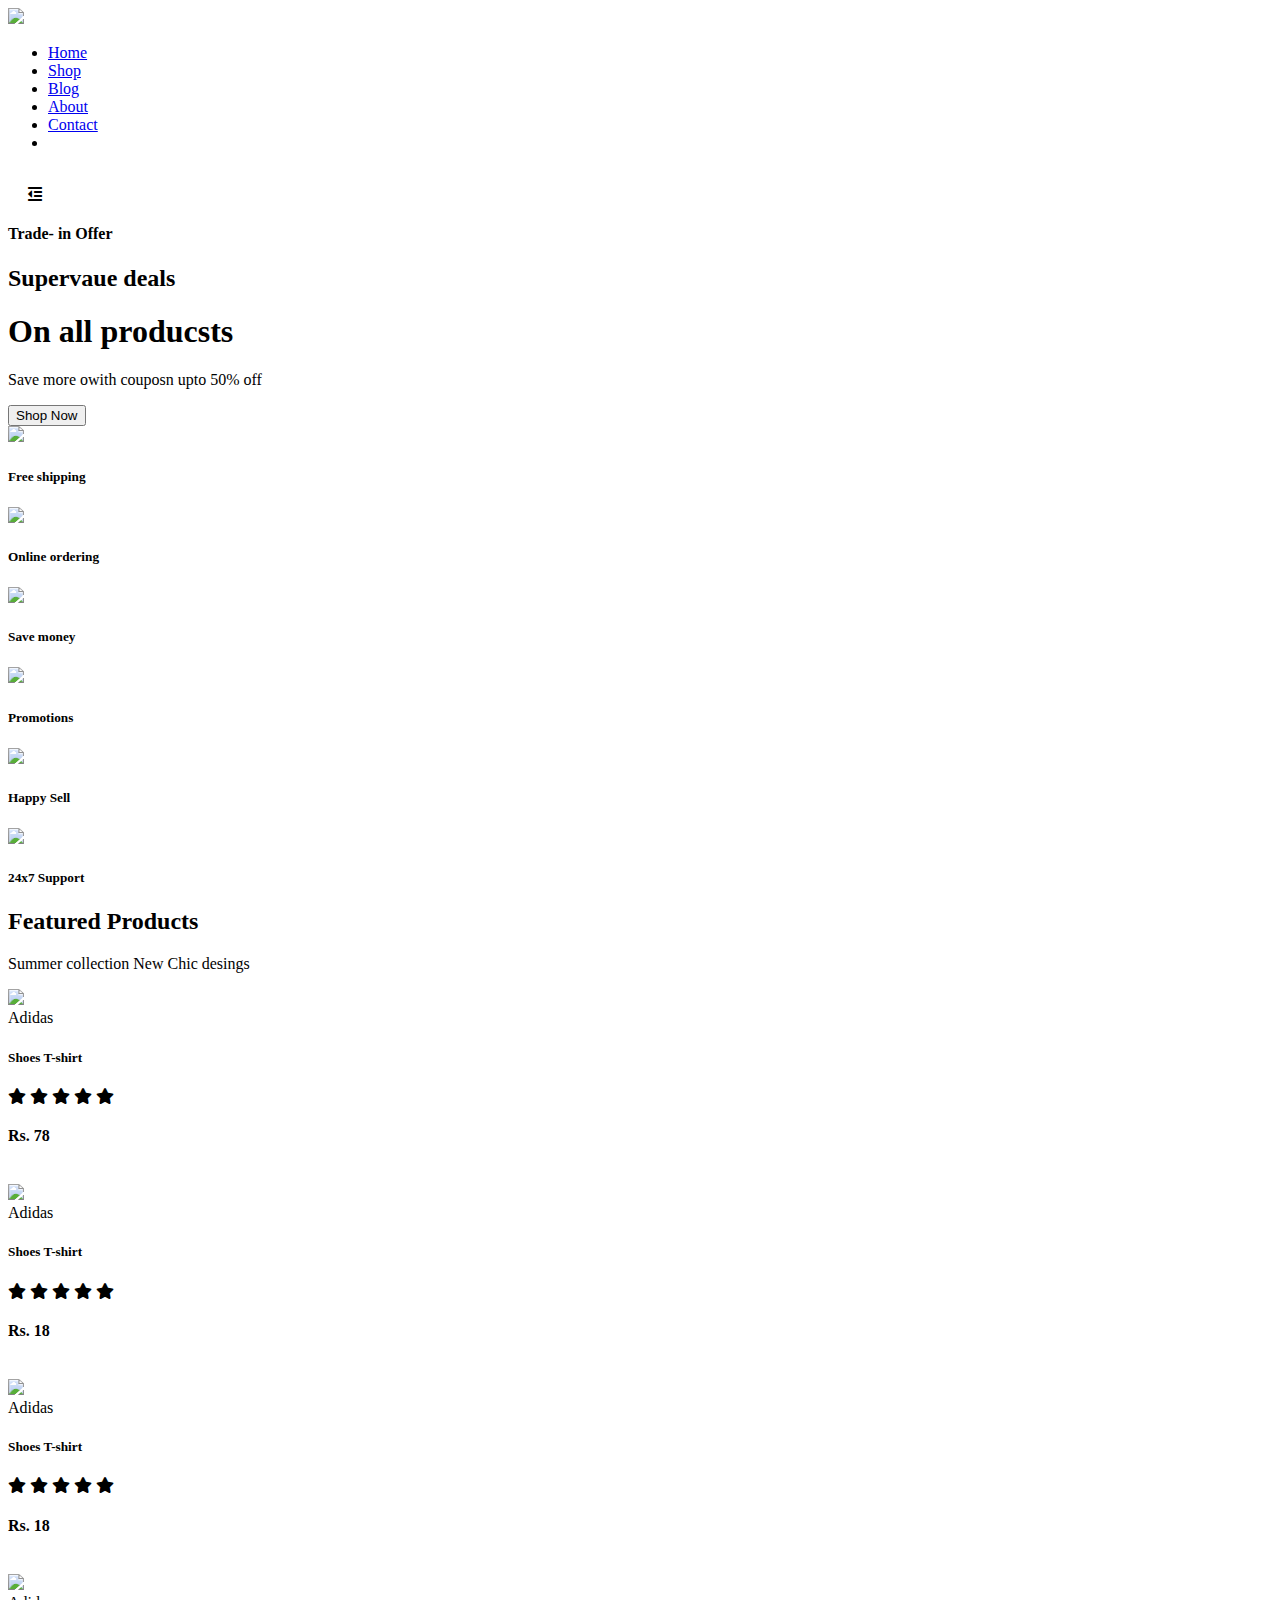
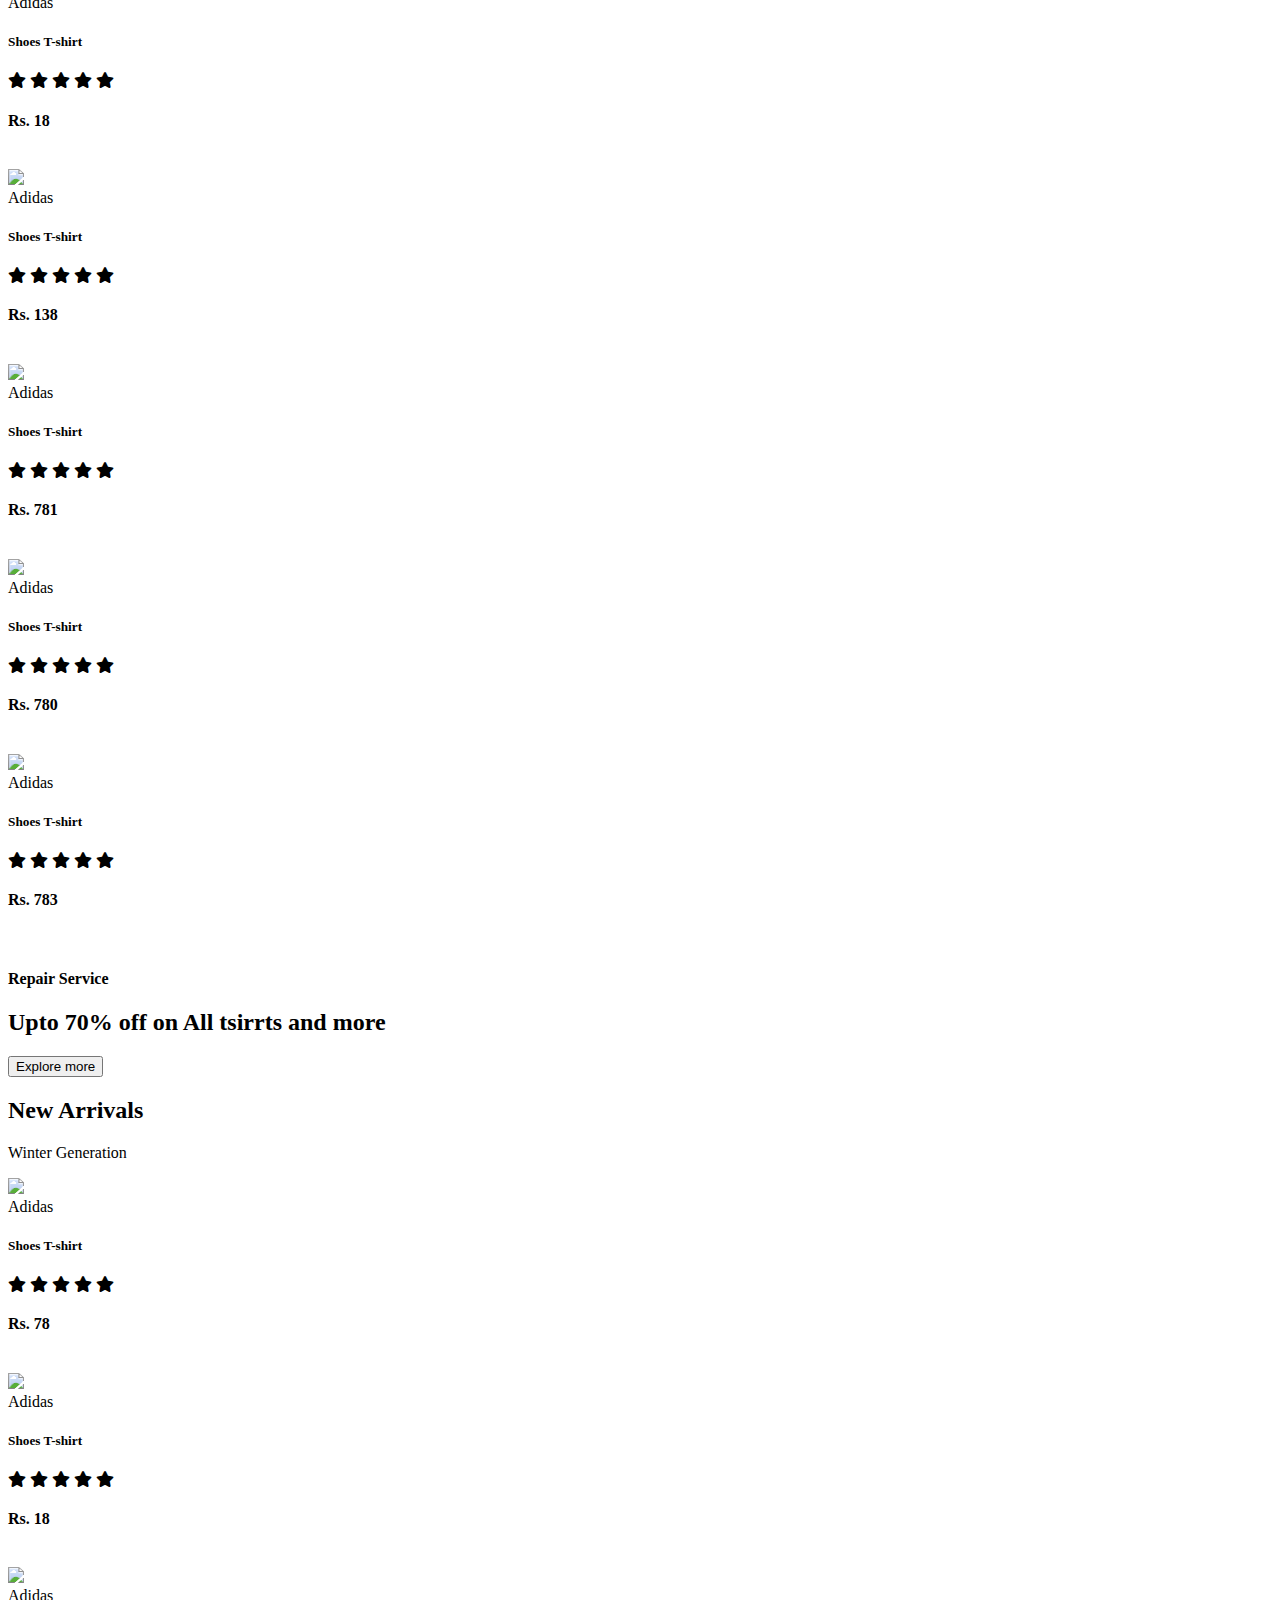
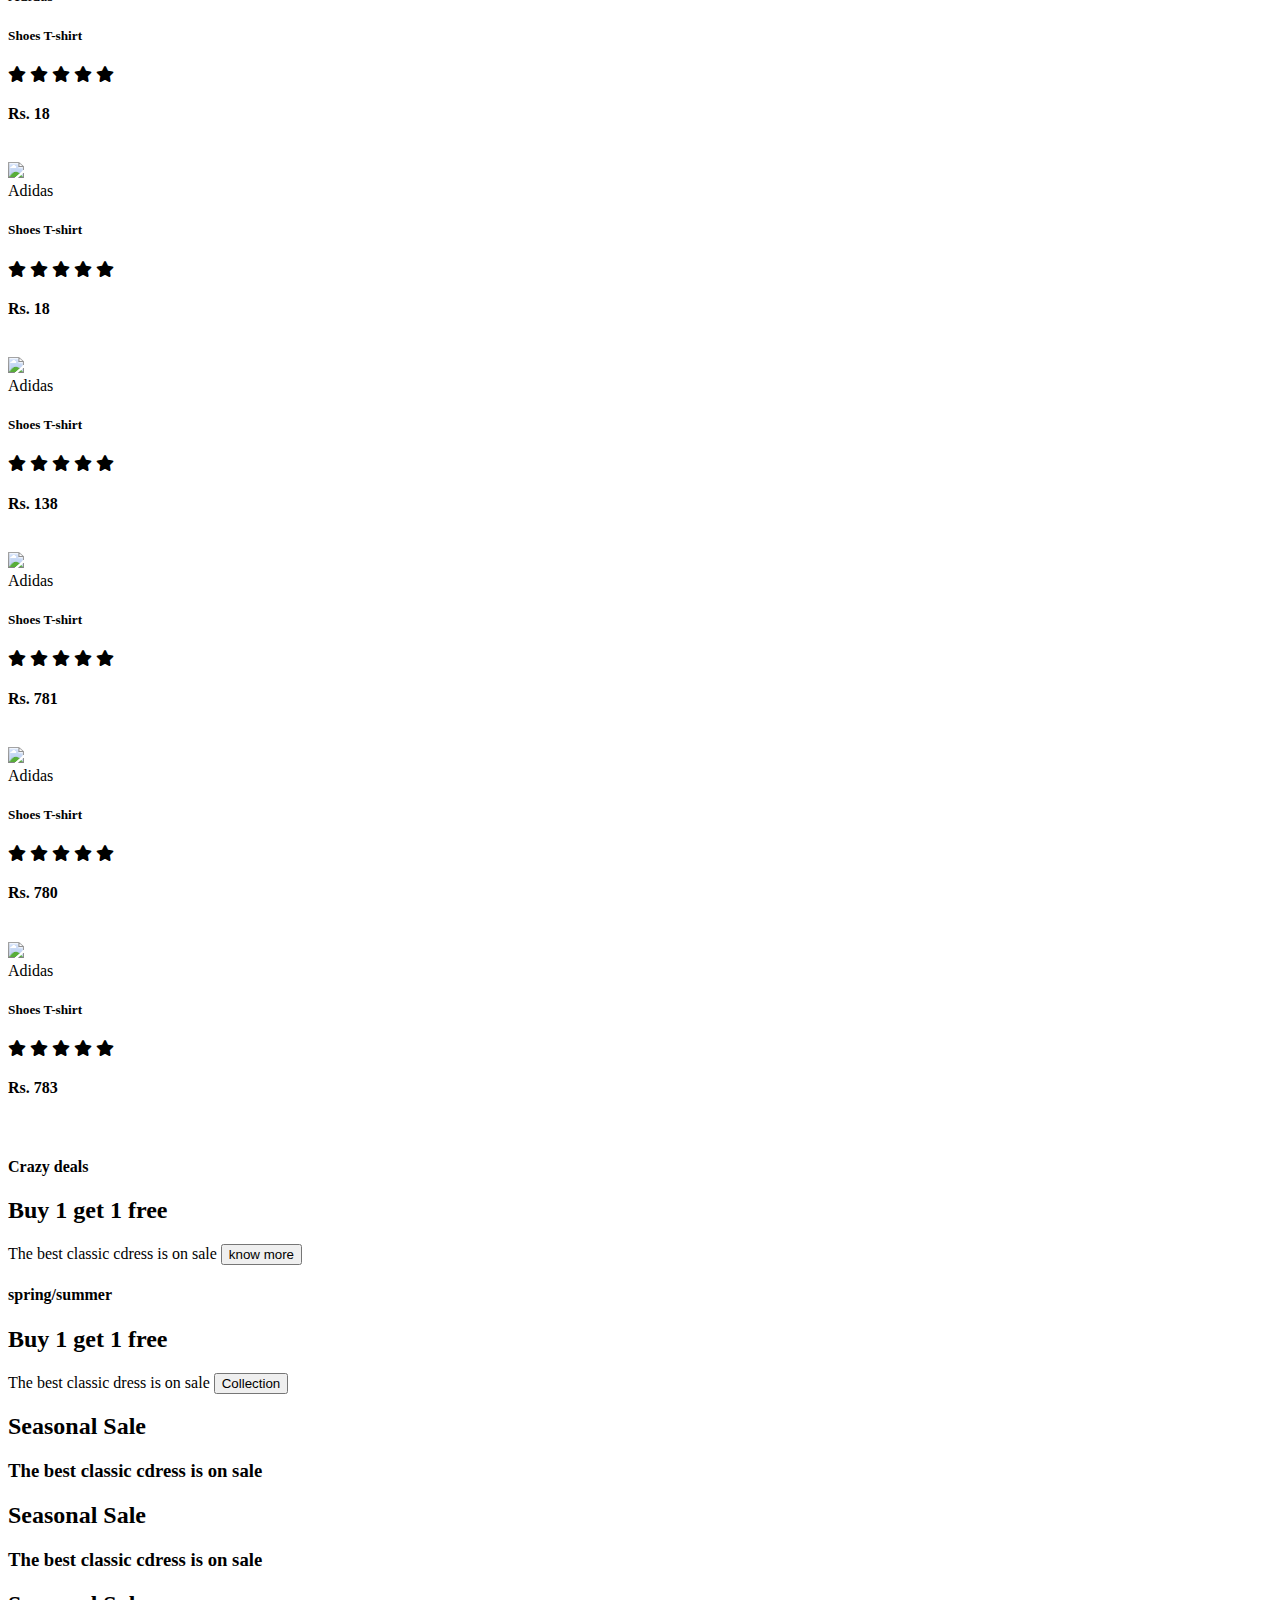
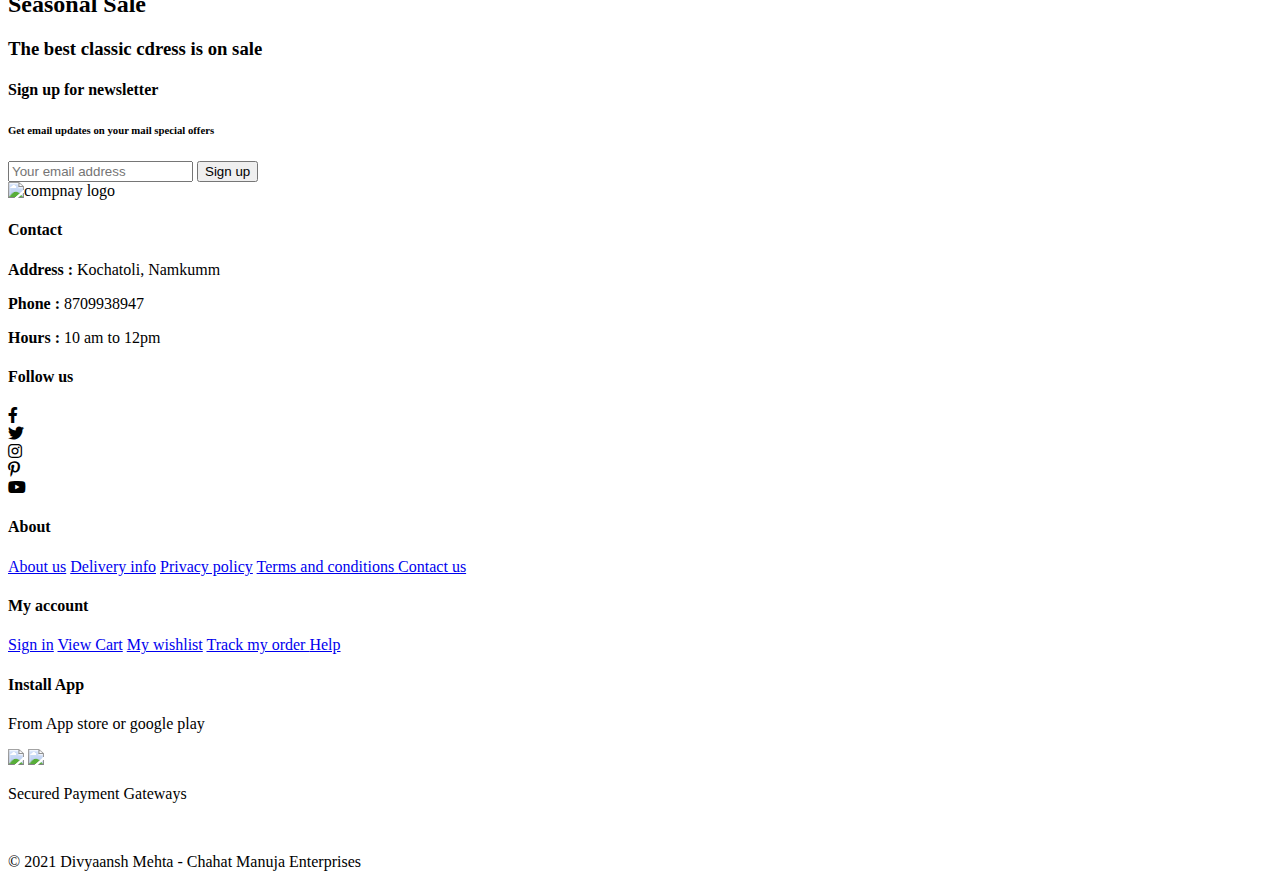
==== index.html @ fa971a92 "Rename INDEX.html to index.html" ====
<!DOCTYPE html>
<html lang="en">
<head>
    <meta charset="UTF-8">
    <meta http-equiv="X-UA-Compatible" content="IE=edge">
    <meta name="viewport" content="width=, initial-scale=1.0">
   
    <link rel="stylesheet" href="cssfile.css">
    <link rel="stylesheet" href="stylemedia.css">
    <link rel="stylesheet" href="https://pro.fontawesome.com/releases/v5.10.0/css/all.css"/>
</head>

<body>
    
    <section id = "header">
        <a href="#"><img src = "logo.png" class="logo"></a>
            <div>        
                <ul id = "navbar" >
                    <li><a class ="active" href ="INDEX.HTML">Home</a></li>
                    <li><a href ="shop.html ">Shop</a></li>
                    <li><a href ="blog.html ">Blog</a></li>
                    <li><a href ="about.html ">About</a></li>
                    <li><a href ="contact.html ">Contact</a></li>
                    <li id ="lg-bag"><a href ="cart.html"><i class="far fa-shopping-bag"></i></a></li>
                    <a href="#" id ="close"><i class= "far fa-times"> </i> </a>
                </ul>
            </div>
         <div id = "mobile">
             <a href ="cart.html"><i class="far fa-shopping-bag"></i></a>
             <i id="bar" class ="fas fa-outdent"></i>
         </div>
    </section>

    <section id = "hero">
        <h4> Trade- in Offer</h4>
        <h2> Supervaue deals</h2>
        <h1> On all producsts</h1>
        <p> Save more owith couposn upto 50% off</p>
        <button>Shop Now</button> 
    </section>

    <section id ="feature" class = "section-p1">
        <div class = "fe-box">
            <img src = "img/features/f1.png">
            <h5> Free shipping</h5>
        </div>
        <div class = "fe-box">
            <img src = "img/features/f2.png">
            <h5> Online ordering</h5>
        </div>
        <div class = "fe-box">
            <img src = "img/features/f3.png">
            <h5> Save money</h5>
        </div>
        <div class = "fe-box">
            <img src = "img/features/f4.png">
            <h5> Promotions</h5>
        </div>
        <div class = "fe-box">
            <img src = "img/features/f5.png">
            <h5> Happy Sell</h5>
        </div>
        <div class = "fe-box">
            <img src = "img/features/f6.png">
            <h5> 24x7 Support</h5>
        </div>
    </section>

    <section id = "product1" class = "section-p1">
        <h2> Featured Products</h2>
        <p> Summer collection New Chic desings</p>
        <div class="pro-container">
            <div class="pro">
                <img src="img/products/f1.jpg">
                <div class="des">
                    <span> Adidas </span>
                    <h5> Shoes T-shirt </h5>
                    <div class="star">
                        <i class = "fas fa-star"></i>
                        <i class = "fas fa-star"></i>
                        <i class = "fas fa-star"></i>
                        <i class = "fas fa-star"></i>
                        <i class = "fas fa-star"></i>
                    </div>
                    <h4> Rs. 78 </h4>
                </div>
                <a href="#"> <i class ="fal fa-shopping-cart cart"></i></a>
            </div>

            

            <div class="pro">
                <img src="img/products/f2.jpg">
                <div class="des">
                    <span> Adidas </span>
                    <h5> Shoes T-shirt </h5>
                    <div class="star">
                        <i class = "fas fa-star"></i>
                        <i class = "fas fa-star"></i>
                        <i class = "fas fa-star"></i>
                        <i class = "fas fa-star"></i>
                        <i class = "fas fa-star"></i>
                    </div>
                    <h4> Rs. 18 </h4>
                </div>
                <a href="#"> <i class ="fal fa-shopping-cart cart"></i></a>
            </div>


            <div class="pro">
                <img src="img/products/f3.jpg">
                <div class="des">
                    <span> Adidas </span>
                    <h5> Shoes T-shirt </h5>
                    <div class="star">
                        <i class = "fas fa-star"></i>
                        <i class = "fas fa-star"></i>
                        <i class = "fas fa-star"></i>
                        <i class = "fas fa-star"></i>
                        <i class = "fas fa-star"></i>
                    </div>
                    <h4> Rs. 18 </h4>
                </div>
                <a href="#"> <i class ="fal fa-shopping-cart cart"></i></a>
            </div>


            <div class="pro">
                <img src="img/products/f4.jpg">
                <div class="des">
                    <span> Adidas </span>
                    <h5> Shoes T-shirt </h5>
                    <div class="star">
                        <i class = "fas fa-star"></i>
                        <i class = "fas fa-star"></i>
                        <i class = "fas fa-star"></i>
                        <i class = "fas fa-star"></i>
                        <i class = "fas fa-star"></i>
                    </div>
                    <h4> Rs. 18 </h4>
                </div>
                <a href="#"> <i class ="fal fa-shopping-cart cart"></i></a>
            </div>



            <div class="pro">
                <img src="img/products/f5.jpg">
                <div class="des">
                    <span> Adidas </span>
                    <h5> Shoes T-shirt </h5>
                    <div class="star">
                        <i class = "fas fa-star"></i>
                        <i class = "fas fa-star"></i>
                        <i class = "fas fa-star"></i>
                        <i class = "fas fa-star"></i>
                        <i class = "fas fa-star"></i>
                    </div>
                    <h4> Rs. 138 </h4>
                </div>
                <a href="#"> <i class ="fal fa-shopping-cart cart"></i></a>
            </div>




            <div class="pro">
                <img src="img/products/f6.jpg">
                <div class="des">
                    <span> Adidas </span>
                    <h5> Shoes T-shirt </h5>
                    <div class="star">
                        <i class = "fas fa-star"></i>
                        <i class = "fas fa-star"></i>
                        <i class = "fas fa-star"></i>
                        <i class = "fas fa-star"></i>
                        <i class = "fas fa-star"></i>
                    </div>
                    <h4> Rs. 781 </h4>
                </div>
                <a href="#"> <i class ="fal fa-shopping-cart cart"></i></a>
            </div>




            <div class="pro">
                <img src="images/product-1.png">
                <div class="des">
                    <span> Adidas </span>
                    <h5> Shoes T-shirt </h5>
                    <div class="star">
                        <i class = "fas fa-star"></i>
                        <i class = "fas fa-star"></i>
                        <i class = "fas fa-star"></i>
                        <i class = "fas fa-star"></i>
                        <i class = "fas fa-star"></i>
                    </div>
                    <h4> Rs. 780 </h4>
                </div>
                <a href="#"> <i class ="fal fa-shopping-cart cart"></i></a>
            </div>


            <div class="pro">
                <img src="img/products/f8.jpg">
                <div class="des">
                    <span> Adidas </span>
                    <h5> Shoes T-shirt </h5>
                    <div class="star">
                        <i class = "fas fa-star"></i>
                        <i class = "fas fa-star"></i>
                        <i class = "fas fa-star"></i>
                        <i class = "fas fa-star"></i>
                        <i class = "fas fa-star"></i>
                    </div>
                    <h4> Rs. 783 </h4>
                </div>
                <a href="#"> <i class ="fal fa-shopping-cart cart"></i></a>
            </div>
        </div>

    </section>

    <section id ="banner" class="section-m1">
        <h4> Repair Service </h4>
        <h2> Upto <span> 70% off </span> on All tsirrts and more </h2>
        <button class = "normal">Explore more</button> 
    </section>


    <!--New arrivals --> 
    <section id = "product1" class = "section-p1">
        <h2> New Arrivals</h2>
        <p> Winter Generation </p>
        <div class="pro-container">
            <div class="pro">
                <img src="images/product-1.png">
                <div class="des">
                    <span> Adidas </span>
                    <h5> Shoes T-shirt </h5>
                    <div class="star">
                        <i class = "fas fa-star"></i>
                        <i class = "fas fa-star"></i>
                        <i class = "fas fa-star"></i>
                        <i class = "fas fa-star"></i>
                        <i class = "fas fa-star"></i>
                    </div>
                    <h4> Rs. 78 </h4>
                </div>
                <a href="#"> <i class ="fal fa-shopping-cart cart"></i></a>
            </div>

            <div class="pro">
                <img src="images/product-5.png">
                <div class="des">
                    <span> Adidas </span>
                    <h5> Shoes T-shirt </h5>
                    <div class="star">
                        <i class = "fas fa-star"></i>
                        <i class = "fas fa-star"></i>
                        <i class = "fas fa-star"></i>
                        <i class = "fas fa-star"></i>
                        <i class = "fas fa-star"></i>
                    </div>
                    <h4> Rs. 18 </h4>
                </div>
                <a href="#"> <i class ="fal fa-shopping-cart cart"></i></a>
            </div>


            <div class="pro">
                <img src="images/product-9.png">
                <div class="des">
                    <span> Adidas </span>
                    <h5> Shoes T-shirt </h5>
                    <div class="star">
                        <i class = "fas fa-star"></i>
                        <i class = "fas fa-star"></i>
                        <i class = "fas fa-star"></i>
                        <i class = "fas fa-star"></i>
                        <i class = "fas fa-star"></i>
                    </div>
                    <h4> Rs. 18 </h4>
                </div>
                <a href="#"> <i class ="fal fa-shopping-cart cart"></i></a>
            </div>



            <div class="pro">
                <img src="images/product-2.png">
                <div class="des">
                    <span> Adidas </span>
                    <h5> Shoes T-shirt </h5>
                    <div class="star">
                        <i class = "fas fa-star"></i>
                        <i class = "fas fa-star"></i>
                        <i class = "fas fa-star"></i>
                        <i class = "fas fa-star"></i>
                        <i class = "fas fa-star"></i>
                    </div>
                    <h4> Rs. 18 </h4>
                </div>
                <a href="#"> <i class ="fal fa-shopping-cart cart"></i></a>
            </div>



            <div class="pro">
                <img src="images/product-3.png">
                <div class="des">
                    <span> Adidas </span>
                    <h5> Shoes T-shirt </h5>
                    <div class="star">
                        <i class = "fas fa-star"></i>
                        <i class = "fas fa-star"></i>
                        <i class = "fas fa-star"></i>
                        <i class = "fas fa-star"></i>
                        <i class = "fas fa-star"></i>
                    </div>
                    <h4> Rs. 138 </h4>
                </div>
                <a href="#"> <i class ="fal fa-shopping-cart cart"></i></a>
            </div>




            <div class="pro">
                <img src="images/product-1.png">
                <div class="des">
                    <span> Adidas </span>
                    <h5> Shoes T-shirt </h5>
                    <div class="star">
                        <i class = "fas fa-star"></i>
                        <i class = "fas fa-star"></i>
                        <i class = "fas fa-star"></i>
                        <i class = "fas fa-star"></i>
                        <i class = "fas fa-star"></i>
                    </div>
                    <h4> Rs. 781 </h4>
                </div>
                <a href="#"> <i class ="fal fa-shopping-cart cart"></i></a>
            </div>




            <div class="pro">
                <img src="images/product-4.png">
                <div class="des">
                    <span> Adidas </span>
                    <h5> Shoes T-shirt </h5>
                    <div class="star">
                        <i class = "fas fa-star"></i>
                        <i class = "fas fa-star"></i>
                        <i class = "fas fa-star"></i>
                        <i class = "fas fa-star"></i>
                        <i class = "fas fa-star"></i>
                    </div>
                    <h4> Rs. 780 </h4>
                </div>
                <a href="#"> <i class ="fal fa-shopping-cart cart"></i></a>
            </div>


            <div class="pro">
                <img src="img/products/n2.jpg">
                <div class="des">
                    <span> Adidas </span>
                    <h5> Shoes T-shirt </h5>
                    <div class="star">
                        <i class = "fas fa-star"></i>
                        <i class = "fas fa-star"></i>
                        <i class = "fas fa-star"></i>
                        <i class = "fas fa-star"></i>
                        <i class = "fas fa-star"></i>
                    </div>
                    <h4> Rs. 783 </h4>
                </div>
                <a href="#"><i class ="fal fa-shopping-cart cart"></i></a>
            </div>
        </div>

    </section>
    
    <section id ="sm-banner">
        <div class="banner-box">
            <h4> Crazy deals </h4>
            <h2> Buy 1 get 1 free </h2>
            <span> The best classic cdress is on sale</span>
            <button class="white"> know more </button>
        </div>

        <div class="banner-box banner-box-2">
            <h4> spring/summer</h4>
            <h2> Buy 1 get 1 free </h2>
            <span> The best classic dress is on sale</span>
            <button class="white"> Collection </button>
        </div>


       

       

    </section>

    <section id = "banner3">
        <div class="banner-box">
            <h2> Seasonal Sale </h2>
            <h3> The best classic cdress is on sale</h3>
        </div>

        <div class="banner-box banner-box-2">
            <h2> Seasonal Sale </h2>
            <h3> The best classic cdress is on sale</h3>
        </div>

        <div class="banner-box banner-box-3">
            <h2> Seasonal Sale </h2>
            <h3> The best classic cdress is on sale</h3>
        </div>
    </section>

    <section id = "newsletter" class="section-p1 section-m1">
        <div class="newstext">
            <h4> Sign up for newsletter</h4>
            <h6> Get email updates on your mail <span> special offers</h6>
        </div>

        <div class="form">
            <input type = "email" placeholder="Your email address">
            <button class="normal" > Sign up</button> 
        </div>

    </section>

    <footer class=" section-p1">
        <div class ="col">
            <img src = "logo.png" alt =  "compnay logo" width="50px" height="30px">
            <h4> Contact</h4>
            <p>
                <strong>Address : </strong> Kochatoli, Namkumm
            </p>
            <p>
                <strong>Phone : </strong> 8709938947
            </p>
            <p>
                <strong>Hours : </strong> 10 am to 12pm
            </p>
            <h4>Follow us </h4>
            <div class="follow">
                
                <div class="icon">
                    <i class = "fab fa-facebook-f"></i>
                </div>
                <div class="icon">
                    <i class = "fab fa-twitter"></i>
                </div>
                <div class="icon">
                    <i class = "fab fa-instagram"></i>
                </div>
                <div class="icon">
                    <i class = "fab fa-pinterest-p"></i>
                </div> 
                <div class="icon">
                    <i class = "fab fa-youtube"></i>
                </div>
            </div>
        </div>
        <div class="col">
            <h4> About</h4>
            <a href = " # ">About us</a>
            <a href = " # ">Delivery info</a>
            <a href = " # ">Privacy policy</a>
            <a href = " # ">Terms and conditions </a>
            <a href = " # ">Contact us</a>
        </div>
        <div class="col">
            <h4> My account</h4>
            <a href = " # ">Sign in</a>
            <a href = " # ">View Cart</a>
            <a href = " # ">My wishlist</a>
            <a href = " # ">Track my order </a>
            <a href = " # ">Help</a>
        </div>
        <div class="col install">
            <h4> Install App</h4>
            <p> From App store or google play</p>
            <div class="row">
                <img src ="img/pay/app.jpg">
                <img src ="img/pay/play.jpg">
            </div>
            <div>
                <p> Secured Payment Gateways</p>
                <img src="img/pay/pay.png" alt="" >
            </div>
        </div>
        <div class="copyright">
            <p> ©  2021 Divyaansh Mehta - Chahat Manuja Enterprises</p>
        </div>
    </footer>
     
    <script type="text/javascript" src="index.js"></script>
</body>
</html>
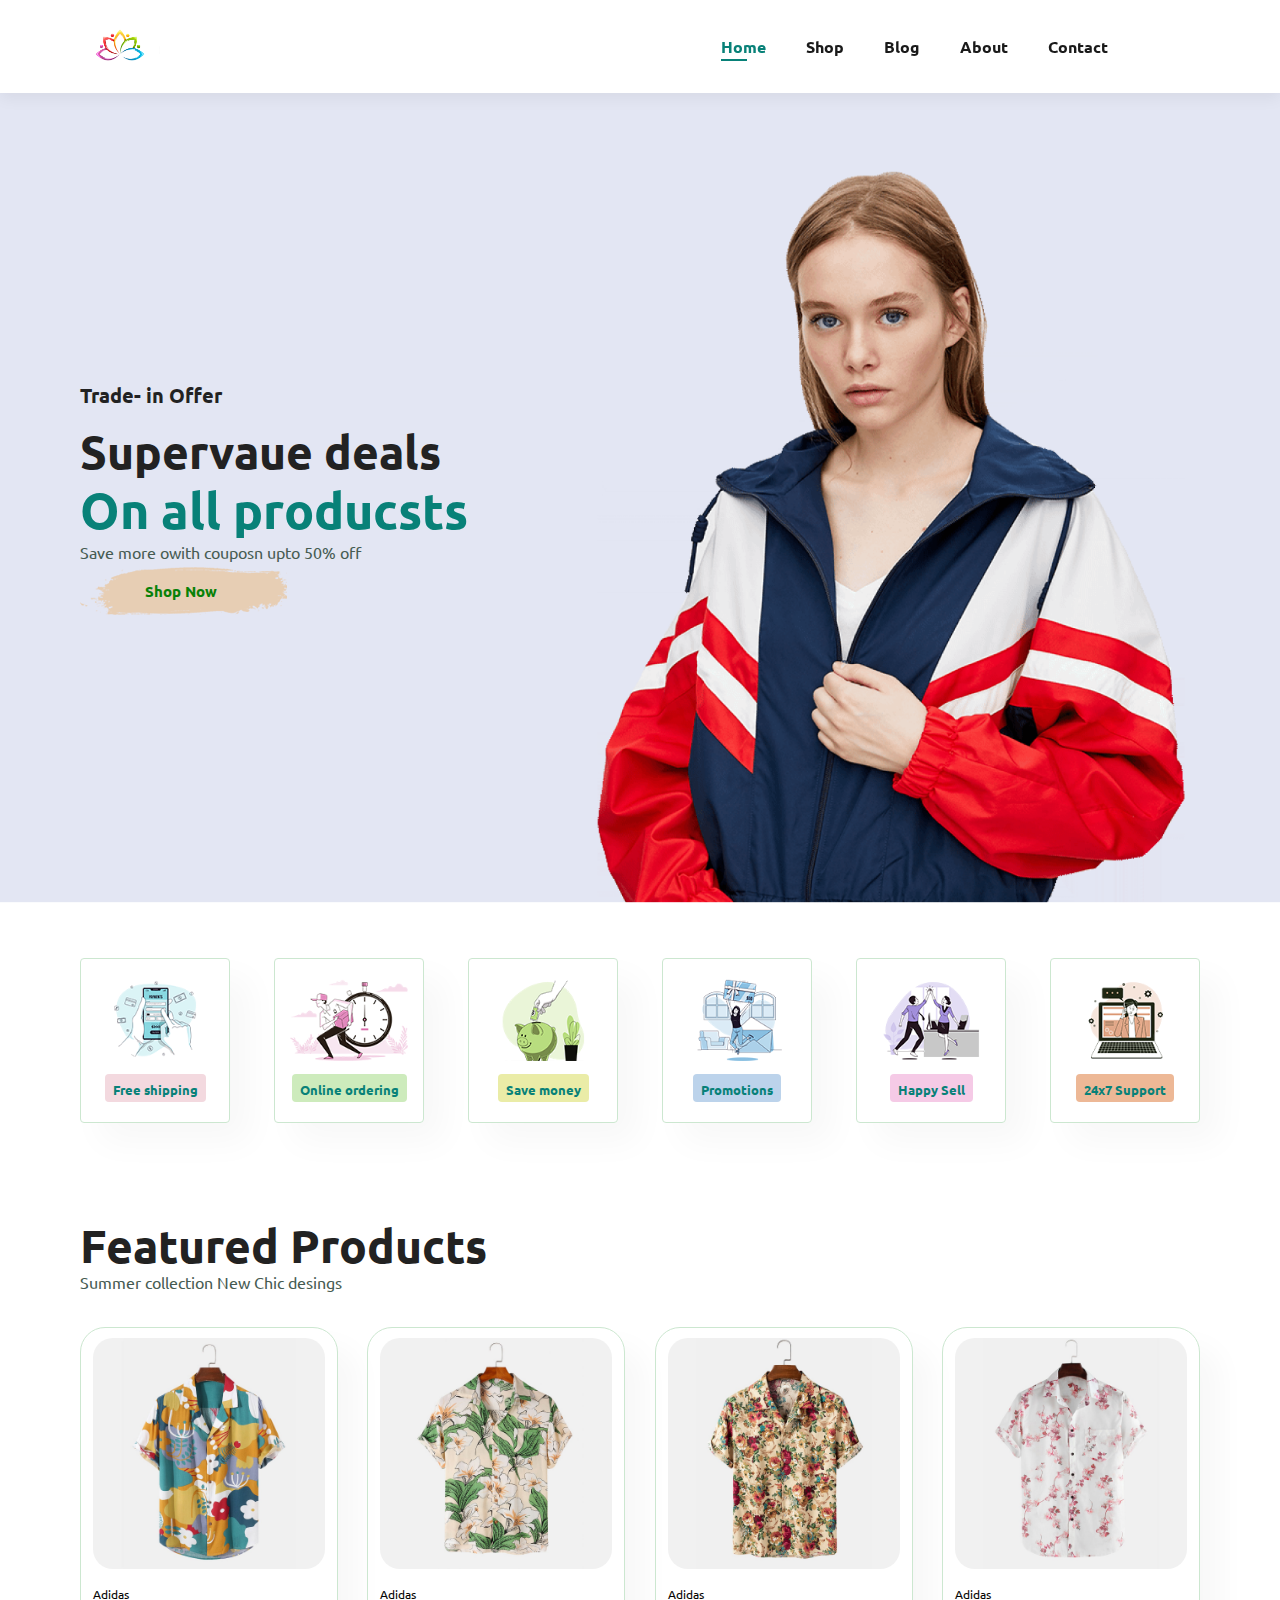
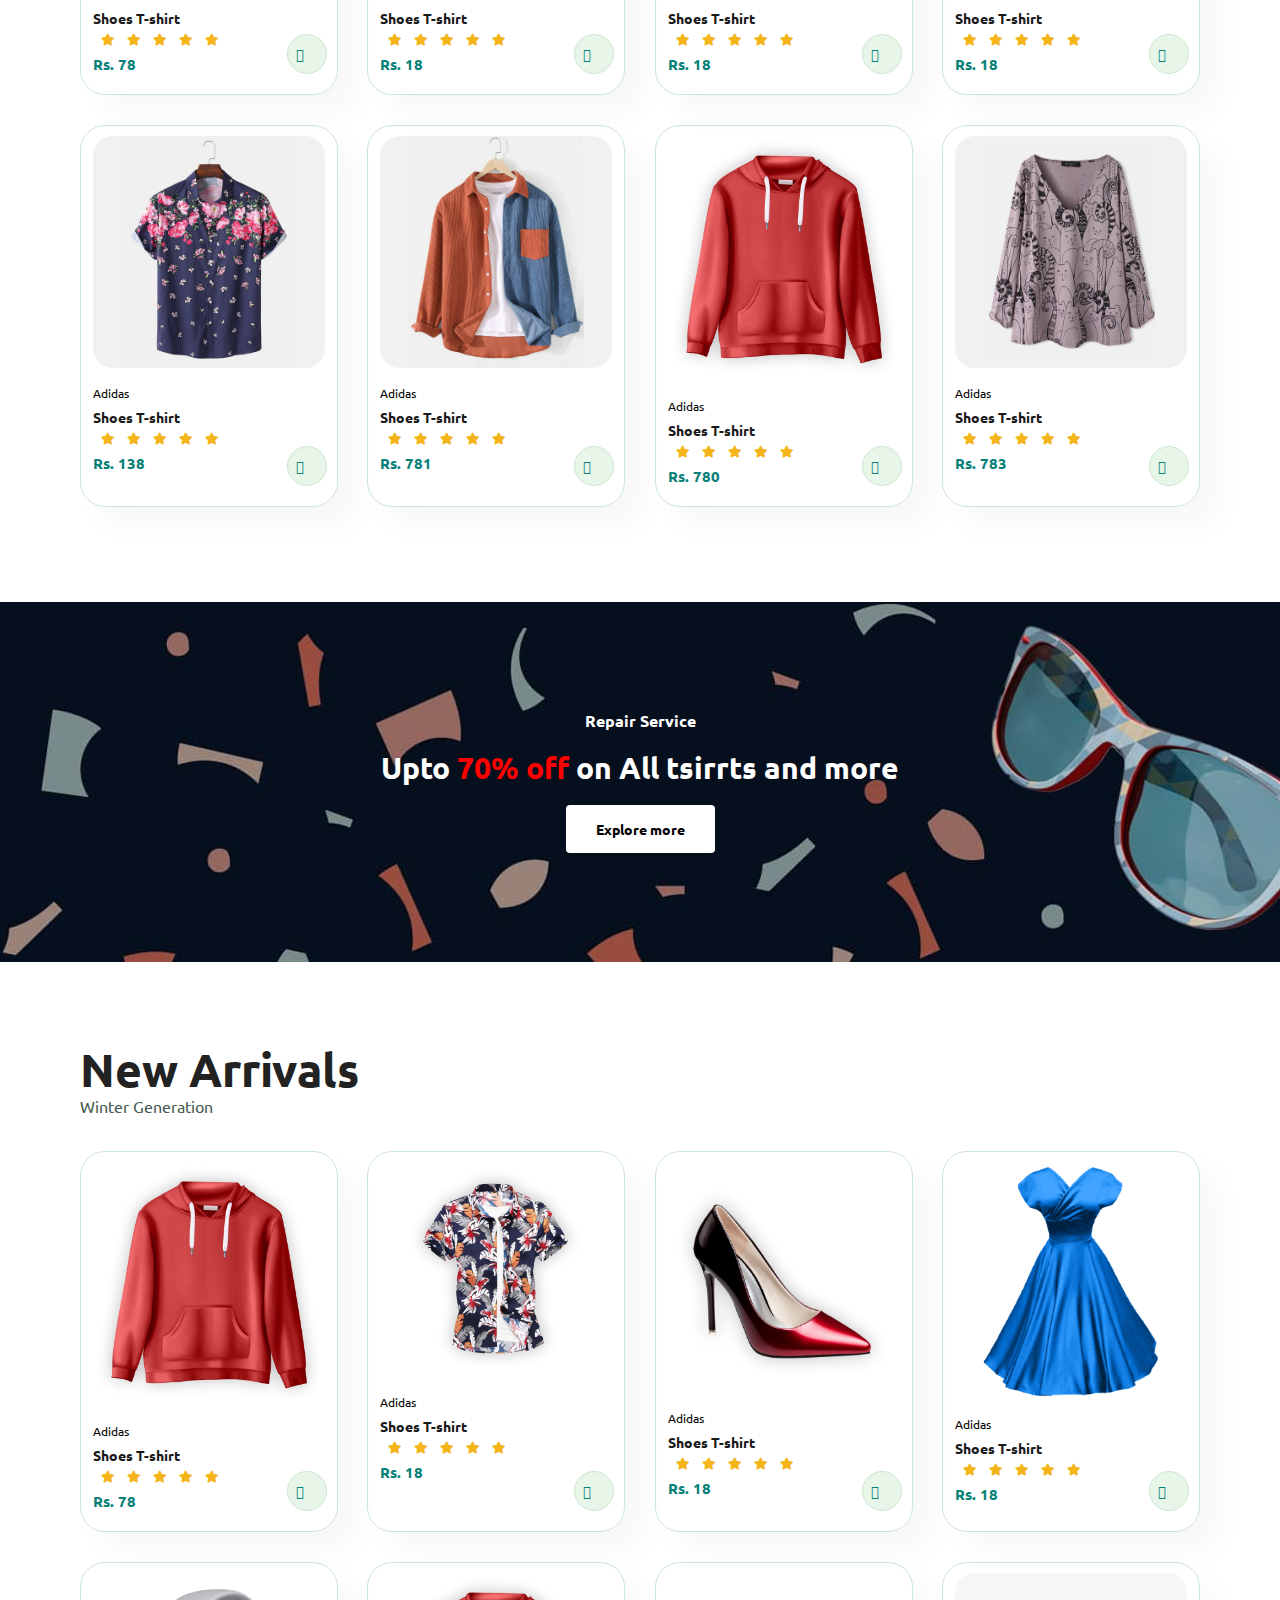
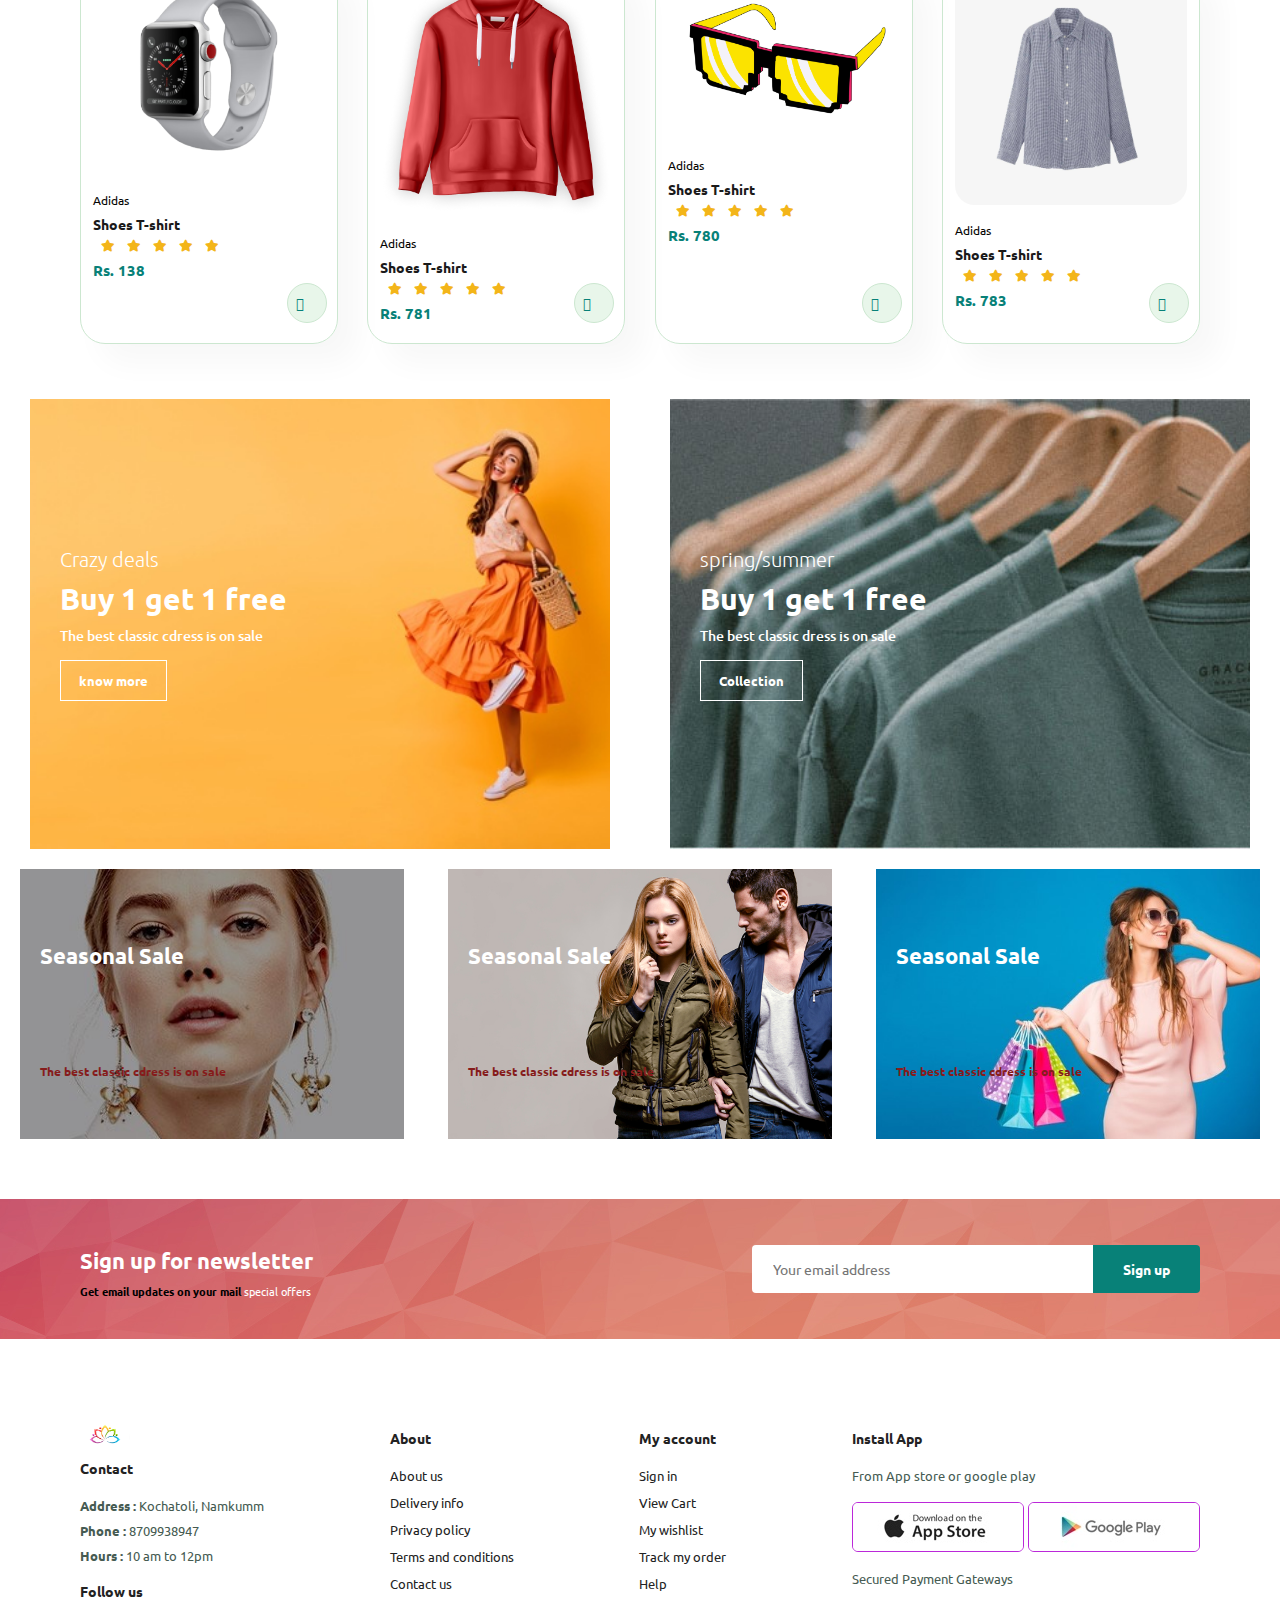
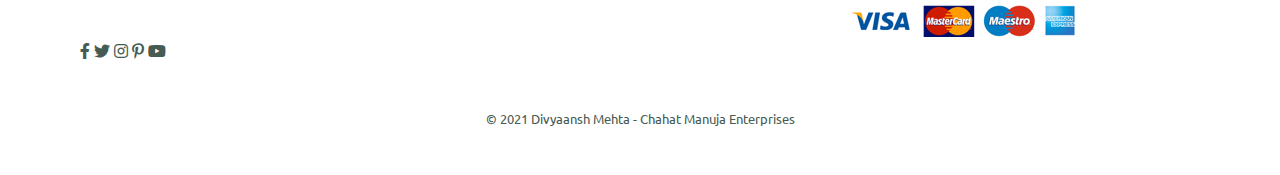
==== commit 0dacb16a: "change" ====
--- a/index.html
+++ b/index.html
@@ -1,508 +1,508 @@
-<!DOCTYPE html>
-<html lang="en">
-<head>
-    <meta charset="UTF-8">
-    <meta http-equiv="X-UA-Compatible" content="IE=edge">
-    <meta name="viewport" content="width=, initial-scale=1.0">
-   
-    <link rel="stylesheet" href="cssfile.css">
-    <link rel="stylesheet" href="stylemedia.css">
-    <link rel="stylesheet" href="https://pro.fontawesome.com/releases/v5.10.0/css/all.css"/>
-</head>
-
-<body>
-    
-    <section id = "header">
-        <a href="#"><img src = "logo.png" class="logo"></a>
-            <div>        
-                <ul id = "navbar" >
-                    <li><a class ="active" href ="INDEX.HTML">Home</a></li>
-                    <li><a href ="shop.html ">Shop</a></li>
-                    <li><a href ="blog.html ">Blog</a></li>
-                    <li><a href ="about.html ">About</a></li>
-                    <li><a href ="contact.html ">Contact</a></li>
-                    <li id ="lg-bag"><a href ="cart.html"><i class="far fa-shopping-bag"></i></a></li>
-                    <a href="#" id ="close"><i class= "far fa-times"> </i> </a>
-                </ul>
-            </div>
-         <div id = "mobile">
-             <a href ="cart.html"><i class="far fa-shopping-bag"></i></a>
-             <i id="bar" class ="fas fa-outdent"></i>
-         </div>
-    </section>
-
-    <section id = "hero">
-        <h4> Trade- in Offer</h4>
-        <h2> Supervaue deals</h2>
-        <h1> On all producsts</h1>
-        <p> Save more owith couposn upto 50% off</p>
-        <button>Shop Now</button> 
-    </section>
-
-    <section id ="feature" class = "section-p1">
-        <div class = "fe-box">
-            <img src = "img/features/f1.png">
-            <h5> Free shipping</h5>
-        </div>
-        <div class = "fe-box">
-            <img src = "img/features/f2.png">
-            <h5> Online ordering</h5>
-        </div>
-        <div class = "fe-box">
-            <img src = "img/features/f3.png">
-            <h5> Save money</h5>
-        </div>
-        <div class = "fe-box">
-            <img src = "img/features/f4.png">
-            <h5> Promotions</h5>
-        </div>
-        <div class = "fe-box">
-            <img src = "img/features/f5.png">
-            <h5> Happy Sell</h5>
-        </div>
-        <div class = "fe-box">
-            <img src = "img/features/f6.png">
-            <h5> 24x7 Support</h5>
-        </div>
-    </section>
-
-    <section id = "product1" class = "section-p1">
-        <h2> Featured Products</h2>
-        <p> Summer collection New Chic desings</p>
-        <div class="pro-container">
-            <div class="pro">
-                <img src="img/products/f1.jpg">
-                <div class="des">
-                    <span> Adidas </span>
-                    <h5> Shoes T-shirt </h5>
-                    <div class="star">
-                        <i class = "fas fa-star"></i>
-                        <i class = "fas fa-star"></i>
-                        <i class = "fas fa-star"></i>
-                        <i class = "fas fa-star"></i>
-                        <i class = "fas fa-star"></i>
-                    </div>
-                    <h4> Rs. 78 </h4>
-                </div>
-                <a href="#"> <i class ="fal fa-shopping-cart cart"></i></a>
-            </div>
-
-            
-
-            <div class="pro">
-                <img src="img/products/f2.jpg">
-                <div class="des">
-                    <span> Adidas </span>
-                    <h5> Shoes T-shirt </h5>
-                    <div class="star">
-                        <i class = "fas fa-star"></i>
-                        <i class = "fas fa-star"></i>
-                        <i class = "fas fa-star"></i>
-                        <i class = "fas fa-star"></i>
-                        <i class = "fas fa-star"></i>
-                    </div>
-                    <h4> Rs. 18 </h4>
-                </div>
-                <a href="#"> <i class ="fal fa-shopping-cart cart"></i></a>
-            </div>
-
-
-            <div class="pro">
-                <img src="img/products/f3.jpg">
-                <div class="des">
-                    <span> Adidas </span>
-                    <h5> Shoes T-shirt </h5>
-                    <div class="star">
-                        <i class = "fas fa-star"></i>
-                        <i class = "fas fa-star"></i>
-                        <i class = "fas fa-star"></i>
-                        <i class = "fas fa-star"></i>
-                        <i class = "fas fa-star"></i>
-                    </div>
-                    <h4> Rs. 18 </h4>
-                </div>
-                <a href="#"> <i class ="fal fa-shopping-cart cart"></i></a>
-            </div>
-
-
-            <div class="pro">
-                <img src="img/products/f4.jpg">
-                <div class="des">
-                    <span> Adidas </span>
-                    <h5> Shoes T-shirt </h5>
-                    <div class="star">
-                        <i class = "fas fa-star"></i>
-                        <i class = "fas fa-star"></i>
-                        <i class = "fas fa-star"></i>
-                        <i class = "fas fa-star"></i>
-                        <i class = "fas fa-star"></i>
-                    </div>
-                    <h4> Rs. 18 </h4>
-                </div>
-                <a href="#"> <i class ="fal fa-shopping-cart cart"></i></a>
-            </div>
-
-
-
-            <div class="pro">
-                <img src="img/products/f5.jpg">
-                <div class="des">
-                    <span> Adidas </span>
-                    <h5> Shoes T-shirt </h5>
-                    <div class="star">
-                        <i class = "fas fa-star"></i>
-                        <i class = "fas fa-star"></i>
-                        <i class = "fas fa-star"></i>
-                        <i class = "fas fa-star"></i>
-                        <i class = "fas fa-star"></i>
-                    </div>
-                    <h4> Rs. 138 </h4>
-                </div>
-                <a href="#"> <i class ="fal fa-shopping-cart cart"></i></a>
-            </div>
-
-
-
-
-            <div class="pro">
-                <img src="img/products/f6.jpg">
-                <div class="des">
-                    <span> Adidas </span>
-                    <h5> Shoes T-shirt </h5>
-                    <div class="star">
-                        <i class = "fas fa-star"></i>
-                        <i class = "fas fa-star"></i>
-                        <i class = "fas fa-star"></i>
-                        <i class = "fas fa-star"></i>
-                        <i class = "fas fa-star"></i>
-                    </div>
-                    <h4> Rs. 781 </h4>
-                </div>
-                <a href="#"> <i class ="fal fa-shopping-cart cart"></i></a>
-            </div>
-
-
-
-
-            <div class="pro">
-                <img src="images/product-1.png">
-                <div class="des">
-                    <span> Adidas </span>
-                    <h5> Shoes T-shirt </h5>
-                    <div class="star">
-                        <i class = "fas fa-star"></i>
-                        <i class = "fas fa-star"></i>
-                        <i class = "fas fa-star"></i>
-                        <i class = "fas fa-star"></i>
-                        <i class = "fas fa-star"></i>
-                    </div>
-                    <h4> Rs. 780 </h4>
-                </div>
-                <a href="#"> <i class ="fal fa-shopping-cart cart"></i></a>
-            </div>
-
-
-            <div class="pro">
-                <img src="img/products/f8.jpg">
-                <div class="des">
-                    <span> Adidas </span>
-                    <h5> Shoes T-shirt </h5>
-                    <div class="star">
-                        <i class = "fas fa-star"></i>
-                        <i class = "fas fa-star"></i>
-                        <i class = "fas fa-star"></i>
-                        <i class = "fas fa-star"></i>
-                        <i class = "fas fa-star"></i>
-                    </div>
-                    <h4> Rs. 783 </h4>
-                </div>
-                <a href="#"> <i class ="fal fa-shopping-cart cart"></i></a>
-            </div>
-        </div>
-
-    </section>
-
-    <section id ="banner" class="section-m1">
-        <h4> Repair Service </h4>
-        <h2> Upto <span> 70% off </span> on All tsirrts and more </h2>
-        <button class = "normal">Explore more</button> 
-    </section>
-
-
-    <!--New arrivals --> 
-    <section id = "product1" class = "section-p1">
-        <h2> New Arrivals</h2>
-        <p> Winter Generation </p>
-        <div class="pro-container">
-            <div class="pro">
-                <img src="images/product-1.png">
-                <div class="des">
-                    <span> Adidas </span>
-                    <h5> Shoes T-shirt </h5>
-                    <div class="star">
-                        <i class = "fas fa-star"></i>
-                        <i class = "fas fa-star"></i>
-                        <i class = "fas fa-star"></i>
-                        <i class = "fas fa-star"></i>
-                        <i class = "fas fa-star"></i>
-                    </div>
-                    <h4> Rs. 78 </h4>
-                </div>
-                <a href="#"> <i class ="fal fa-shopping-cart cart"></i></a>
-            </div>
-
-            <div class="pro">
-                <img src="images/product-5.png">
-                <div class="des">
-                    <span> Adidas </span>
-                    <h5> Shoes T-shirt </h5>
-                    <div class="star">
-                        <i class = "fas fa-star"></i>
-                        <i class = "fas fa-star"></i>
-                        <i class = "fas fa-star"></i>
-                        <i class = "fas fa-star"></i>
-                        <i class = "fas fa-star"></i>
-                    </div>
-                    <h4> Rs. 18 </h4>
-                </div>
-                <a href="#"> <i class ="fal fa-shopping-cart cart"></i></a>
-            </div>
-
-
-            <div class="pro">
-                <img src="images/product-9.png">
-                <div class="des">
-                    <span> Adidas </span>
-                    <h5> Shoes T-shirt </h5>
-                    <div class="star">
-                        <i class = "fas fa-star"></i>
-                        <i class = "fas fa-star"></i>
-                        <i class = "fas fa-star"></i>
-                        <i class = "fas fa-star"></i>
-                        <i class = "fas fa-star"></i>
-                    </div>
-                    <h4> Rs. 18 </h4>
-                </div>
-                <a href="#"> <i class ="fal fa-shopping-cart cart"></i></a>
-            </div>
-
-
-
-            <div class="pro">
-                <img src="images/product-2.png">
-                <div class="des">
-                    <span> Adidas </span>
-                    <h5> Shoes T-shirt </h5>
-                    <div class="star">
-                        <i class = "fas fa-star"></i>
-                        <i class = "fas fa-star"></i>
-                        <i class = "fas fa-star"></i>
-                        <i class = "fas fa-star"></i>
-                        <i class = "fas fa-star"></i>
-                    </div>
-                    <h4> Rs. 18 </h4>
-                </div>
-                <a href="#"> <i class ="fal fa-shopping-cart cart"></i></a>
-            </div>
-
-
-
-            <div class="pro">
-                <img src="images/product-3.png">
-                <div class="des">
-                    <span> Adidas </span>
-                    <h5> Shoes T-shirt </h5>
-                    <div class="star">
-                        <i class = "fas fa-star"></i>
-                        <i class = "fas fa-star"></i>
-                        <i class = "fas fa-star"></i>
-                        <i class = "fas fa-star"></i>
-                        <i class = "fas fa-star"></i>
-                    </div>
-                    <h4> Rs. 138 </h4>
-                </div>
-                <a href="#"> <i class ="fal fa-shopping-cart cart"></i></a>
-            </div>
-
-
-
-
-            <div class="pro">
-                <img src="images/product-1.png">
-                <div class="des">
-                    <span> Adidas </span>
-                    <h5> Shoes T-shirt </h5>
-                    <div class="star">
-                        <i class = "fas fa-star"></i>
-                        <i class = "fas fa-star"></i>
-                        <i class = "fas fa-star"></i>
-                        <i class = "fas fa-star"></i>
-                        <i class = "fas fa-star"></i>
-                    </div>
-                    <h4> Rs. 781 </h4>
-                </div>
-                <a href="#"> <i class ="fal fa-shopping-cart cart"></i></a>
-            </div>
-
-
-
-
-            <div class="pro">
-                <img src="images/product-4.png">
-                <div class="des">
-                    <span> Adidas </span>
-                    <h5> Shoes T-shirt </h5>
-                    <div class="star">
-                        <i class = "fas fa-star"></i>
-                        <i class = "fas fa-star"></i>
-                        <i class = "fas fa-star"></i>
-                        <i class = "fas fa-star"></i>
-                        <i class = "fas fa-star"></i>
-                    </div>
-                    <h4> Rs. 780 </h4>
-                </div>
-                <a href="#"> <i class ="fal fa-shopping-cart cart"></i></a>
-            </div>
-
-
-            <div class="pro">
-                <img src="img/products/n2.jpg">
-                <div class="des">
-                    <span> Adidas </span>
-                    <h5> Shoes T-shirt </h5>
-                    <div class="star">
-                        <i class = "fas fa-star"></i>
-                        <i class = "fas fa-star"></i>
-                        <i class = "fas fa-star"></i>
-                        <i class = "fas fa-star"></i>
-                        <i class = "fas fa-star"></i>
-                    </div>
-                    <h4> Rs. 783 </h4>
-                </div>
-                <a href="#"><i class ="fal fa-shopping-cart cart"></i></a>
-            </div>
-        </div>
-
-    </section>
-    
-    <section id ="sm-banner">
-        <div class="banner-box">
-            <h4> Crazy deals </h4>
-            <h2> Buy 1 get 1 free </h2>
-            <span> The best classic cdress is on sale</span>
-            <button class="white"> know more </button>
-        </div>
-
-        <div class="banner-box banner-box-2">
-            <h4> spring/summer</h4>
-            <h2> Buy 1 get 1 free </h2>
-            <span> The best classic dress is on sale</span>
-            <button class="white"> Collection </button>
-        </div>
-
-
-       
-
-       
-
-    </section>
-
-    <section id = "banner3">
-        <div class="banner-box">
-            <h2> Seasonal Sale </h2>
-            <h3> The best classic cdress is on sale</h3>
-        </div>
-
-        <div class="banner-box banner-box-2">
-            <h2> Seasonal Sale </h2>
-            <h3> The best classic cdress is on sale</h3>
-        </div>
-
-        <div class="banner-box banner-box-3">
-            <h2> Seasonal Sale </h2>
-            <h3> The best classic cdress is on sale</h3>
-        </div>
-    </section>
-
-    <section id = "newsletter" class="section-p1 section-m1">
-        <div class="newstext">
-            <h4> Sign up for newsletter</h4>
-            <h6> Get email updates on your mail <span> special offers</h6>
-        </div>
-
-        <div class="form">
-            <input type = "email" placeholder="Your email address">
-            <button class="normal" > Sign up</button> 
-        </div>
-
-    </section>
-
-    <footer class=" section-p1">
-        <div class ="col">
-            <img src = "logo.png" alt =  "compnay logo" width="50px" height="30px">
-            <h4> Contact</h4>
-            <p>
-                <strong>Address : </strong> Kochatoli, Namkumm
-            </p>
-            <p>
-                <strong>Phone : </strong> 8709938947
-            </p>
-            <p>
-                <strong>Hours : </strong> 10 am to 12pm
-            </p>
-            <h4>Follow us </h4>
-            <div class="follow">
-                
-                <div class="icon">
-                    <i class = "fab fa-facebook-f"></i>
-                </div>
-                <div class="icon">
-                    <i class = "fab fa-twitter"></i>
-                </div>
-                <div class="icon">
-                    <i class = "fab fa-instagram"></i>
-                </div>
-                <div class="icon">
-                    <i class = "fab fa-pinterest-p"></i>
-                </div> 
-                <div class="icon">
-                    <i class = "fab fa-youtube"></i>
-                </div>
-            </div>
-        </div>
-        <div class="col">
-            <h4> About</h4>
-            <a href = " # ">About us</a>
-            <a href = " # ">Delivery info</a>
-            <a href = " # ">Privacy policy</a>
-            <a href = " # ">Terms and conditions </a>
-            <a href = " # ">Contact us</a>
-        </div>
-        <div class="col">
-            <h4> My account</h4>
-            <a href = " # ">Sign in</a>
-            <a href = " # ">View Cart</a>
-            <a href = " # ">My wishlist</a>
-            <a href = " # ">Track my order </a>
-            <a href = " # ">Help</a>
-        </div>
-        <div class="col install">
-            <h4> Install App</h4>
-            <p> From App store or google play</p>
-            <div class="row">
-                <img src ="img/pay/app.jpg">
-                <img src ="img/pay/play.jpg">
-            </div>
-            <div>
-                <p> Secured Payment Gateways</p>
-                <img src="img/pay/pay.png" alt="" >
-            </div>
-        </div>
-        <div class="copyright">
-            <p> ©  2021 Divyaansh Mehta - Chahat Manuja Enterprises</p>
-        </div>
-    </footer>
-     
-    <script type="text/javascript" src="index.js"></script>
-</body>
-</html>
+<!DOCTYPE html>
+<html lang="en">
+<head>
+    <meta charset="UTF-8">
+    <meta http-equiv="X-UA-Compatible" content="IE=edge">
+    <meta name="viewport" content="width=, initial-scale=1.0">
+    <title>Document</title>
+    <link rel="stylesheet" href="cssfile.css">
+    <link rel="stylesheet" href="stylemedia.css">
+    <link rel="stylesheet" href="https://pro.fontawesome.com/releases/v5.10.0/css/all.css"/>
+</head>
+
+<body>
+    
+    <section id = "header">
+        <a href="#"><img src = "logo.png" class="logo"></a>
+            <div>        
+                <ul id = "navbar" >
+                    <li><a class ="active" href ="index.html">Home</a></li>
+                    <li><a href ="shop.html ">Shop</a></li>
+                    <li><a href ="blog.html ">Blog</a></li>
+                    <li><a href ="about.html ">About</a></li>
+                    <li><a href ="contact.html ">Contact</a></li>
+                    <li id="lg-bag"><a href= "cart.html"><i class = "far fa-shopping-bag"></i></a></li>
+                    <a href="#" id ="close"><i class ="far fa-times"></i></a>
+                </ul>
+                <div id ="mobile">
+                    <a href= "cart.html"><i class = "far fa-shopping-bag"></i></a>
+                    <i id ="bar"class="fas fa-outdent"></i>
+                </div>
+    
+    </section>
+
+    <section id = "hero">
+        <h4> Trade- in Offer</h4>
+        <h2> Supervaue deals</h2>
+        <h1> On all producsts</h1>
+        <p> Save more owith couposn upto 50% off</p>
+        <button>Shop Now</button> 
+    </section>
+
+    <section id ="feature" class = "section-p1">
+        <div class = "fe-box">
+            <img src = "img/features/f1.png">
+            <h5> Free shipping</h5>
+        </div>
+        <div class = "fe-box">
+            <img src = "img/features/f2.png">
+            <h5> Online ordering</h5>
+        </div>
+        <div class = "fe-box">
+            <img src = "img/features/f3.png">
+            <h5> Save money</h5>
+        </div>
+        <div class = "fe-box">
+            <img src = "img/features/f4.png">
+            <h5> Promotions</h5>
+        </div>
+        <div class = "fe-box">
+            <img src = "img/features/f5.png">
+            <h5> Happy Sell</h5>
+        </div>
+        <div class = "fe-box">
+            <img src = "img/features/f6.png">
+            <h5> 24x7 Support</h5>
+        </div>
+    </section>
+
+    <section id = "product1" class = "section-p1">
+        <h2> Featured Products</h2>
+        <p> Summer collection New Chic desings</p>
+        <div class="pro-container">
+            <div class="pro">
+                <img src="img/products/f1.jpg">
+                <div class="des">
+                    <span> Adidas </span>
+                    <h5> Shoes T-shirt </h5>
+                    <div class="star">
+                        <i class = "fas fa-star"></i>
+                        <i class = "fas fa-star"></i>
+                        <i class = "fas fa-star"></i>
+                        <i class = "fas fa-star"></i>
+                        <i class = "fas fa-star"></i>
+                    </div>
+                    <h4> Rs. 78 </h4>
+                </div>
+                <a href="#"> <i class ="fal fa-shopping-cart cart"></i></a>
+            </div>
+
+            
+
+            <div class="pro">
+                <img src="img/products/f2.jpg">
+                <div class="des">
+                    <span> Adidas </span>
+                    <h5> Shoes T-shirt </h5>
+                    <div class="star">
+                        <i class = "fas fa-star"></i>
+                        <i class = "fas fa-star"></i>
+                        <i class = "fas fa-star"></i>
+                        <i class = "fas fa-star"></i>
+                        <i class = "fas fa-star"></i>
+                    </div>
+                    <h4> Rs. 18 </h4>
+                </div>
+                <a href="#"> <i class ="fal fa-shopping-cart cart"></i></a>
+            </div>
+
+
+            <div class="pro">
+                <img src="img/products/f3.jpg">
+                <div class="des">
+                    <span> Adidas </span>
+                    <h5> Shoes T-shirt </h5>
+                    <div class="star">
+                        <i class = "fas fa-star"></i>
+                        <i class = "fas fa-star"></i>
+                        <i class = "fas fa-star"></i>
+                        <i class = "fas fa-star"></i>
+                        <i class = "fas fa-star"></i>
+                    </div>
+                    <h4> Rs. 18 </h4>
+                </div>
+                <a href="#"> <i class ="fal fa-shopping-cart cart"></i></a>
+            </div>
+
+
+            <div class="pro">
+                <img src="img/products/f4.jpg">
+                <div class="des">
+                    <span> Adidas </span>
+                    <h5> Shoes T-shirt </h5>
+                    <div class="star">
+                        <i class = "fas fa-star"></i>
+                        <i class = "fas fa-star"></i>
+                        <i class = "fas fa-star"></i>
+                        <i class = "fas fa-star"></i>
+                        <i class = "fas fa-star"></i>
+                    </div>
+                    <h4> Rs. 18 </h4>
+                </div>
+                <a href="#"> <i class ="fal fa-shopping-cart cart"></i></a>
+            </div>
+
+
+
+            <div class="pro">
+                <img src="img/products/f5.jpg">
+                <div class="des">
+                    <span> Adidas </span>
+                    <h5> Shoes T-shirt </h5>
+                    <div class="star">
+                        <i class = "fas fa-star"></i>
+                        <i class = "fas fa-star"></i>
+                        <i class = "fas fa-star"></i>
+                        <i class = "fas fa-star"></i>
+                        <i class = "fas fa-star"></i>
+                    </div>
+                    <h4> Rs. 138 </h4>
+                </div>
+                <a href="#"> <i class ="fal fa-shopping-cart cart"></i></a>
+            </div>
+
+
+
+
+            <div class="pro">
+                <img src="img/products/f6.jpg">
+                <div class="des">
+                    <span> Adidas </span>
+                    <h5> Shoes T-shirt </h5>
+                    <div class="star">
+                        <i class = "fas fa-star"></i>
+                        <i class = "fas fa-star"></i>
+                        <i class = "fas fa-star"></i>
+                        <i class = "fas fa-star"></i>
+                        <i class = "fas fa-star"></i>
+                    </div>
+                    <h4> Rs. 781 </h4>
+                </div>
+                <a href="#"> <i class ="fal fa-shopping-cart cart"></i></a>
+            </div>
+
+
+
+
+            <div class="pro">
+                <img src="images/product-1.png">
+                <div class="des">
+                    <span> Adidas </span>
+                    <h5> Shoes T-shirt </h5>
+                    <div class="star">
+                        <i class = "fas fa-star"></i>
+                        <i class = "fas fa-star"></i>
+                        <i class = "fas fa-star"></i>
+                        <i class = "fas fa-star"></i>
+                        <i class = "fas fa-star"></i>
+                    </div>
+                    <h4> Rs. 780 </h4>
+                </div>
+                <a href="#"> <i class ="fal fa-shopping-cart cart"></i></a>
+            </div>
+
+
+            <div class="pro">
+                <img src="img/products/f8.jpg">
+                <div class="des">
+                    <span> Adidas </span>
+                    <h5> Shoes T-shirt </h5>
+                    <div class="star">
+                        <i class = "fas fa-star"></i>
+                        <i class = "fas fa-star"></i>
+                        <i class = "fas fa-star"></i>
+                        <i class = "fas fa-star"></i>
+                        <i class = "fas fa-star"></i>
+                    </div>
+                    <h4> Rs. 783 </h4>
+                </div>
+                <a href="#"> <i class ="fal fa-shopping-cart cart"></i></a>
+            </div>
+        </div>
+
+    </section>
+
+    <section id ="banner" class="section-m1">
+        <h4> Repair Service </h4>
+        <h2> Upto <span> 70% off </span> on All tsirrts and more </h2>
+        <button class = "normal">Explore more</button> 
+    </section>
+
+
+    <!--New arrivals --> 
+    <section id = "product1" class = "section-p1">
+        <h2> New Arrivals</h2>
+        <p> Winter Generation </p>
+        <div class="pro-container">
+            <div class="pro">
+                <img src="images/product-1.png">
+                <div class="des">
+                    <span> Adidas </span>
+                    <h5> Shoes T-shirt </h5>
+                    <div class="star">
+                        <i class = "fas fa-star"></i>
+                        <i class = "fas fa-star"></i>
+                        <i class = "fas fa-star"></i>
+                        <i class = "fas fa-star"></i>
+                        <i class = "fas fa-star"></i>
+                    </div>
+                    <h4> Rs. 78 </h4>
+                </div>
+                <a href="#"> <i class ="fal fa-shopping-cart cart"></i></a>
+            </div>
+
+            <div class="pro">
+                <img src="images/product-5.png">
+                <div class="des">
+                    <span> Adidas </span>
+                    <h5> Shoes T-shirt </h5>
+                    <div class="star">
+                        <i class = "fas fa-star"></i>
+                        <i class = "fas fa-star"></i>
+                        <i class = "fas fa-star"></i>
+                        <i class = "fas fa-star"></i>
+                        <i class = "fas fa-star"></i>
+                    </div>
+                    <h4> Rs. 18 </h4>
+                </div>
+                <a href="#"> <i class ="fal fa-shopping-cart cart"></i></a>
+            </div>
+
+
+            <div class="pro">
+                <img src="images/product-9.png">
+                <div class="des">
+                    <span> Adidas </span>
+                    <h5> Shoes T-shirt </h5>
+                    <div class="star">
+                        <i class = "fas fa-star"></i>
+                        <i class = "fas fa-star"></i>
+                        <i class = "fas fa-star"></i>
+                        <i class = "fas fa-star"></i>
+                        <i class = "fas fa-star"></i>
+                    </div>
+                    <h4> Rs. 18 </h4>
+                </div>
+                <a href="#"> <i class ="fal fa-shopping-cart cart"></i></a>
+            </div>
+
+
+
+            <div class="pro">
+                <img src="images/product-2.png">
+                <div class="des">
+                    <span> Adidas </span>
+                    <h5> Shoes T-shirt </h5>
+                    <div class="star">
+                        <i class = "fas fa-star"></i>
+                        <i class = "fas fa-star"></i>
+                        <i class = "fas fa-star"></i>
+                        <i class = "fas fa-star"></i>
+                        <i class = "fas fa-star"></i>
+                    </div>
+                    <h4> Rs. 18 </h4>
+                </div>
+                <a href="#"> <i class ="fal fa-shopping-cart cart"></i></a>
+            </div>
+
+
+
+            <div class="pro">
+                <img src="images/product-3.png">
+                <div class="des">
+                    <span> Adidas </span>
+                    <h5> Shoes T-shirt </h5>
+                    <div class="star">
+                        <i class = "fas fa-star"></i>
+                        <i class = "fas fa-star"></i>
+                        <i class = "fas fa-star"></i>
+                        <i class = "fas fa-star"></i>
+                        <i class = "fas fa-star"></i>
+                    </div>
+                    <h4> Rs. 138 </h4>
+                </div>
+                <a href="#"> <i class ="fal fa-shopping-cart cart"></i></a>
+            </div>
+
+
+
+
+            <div class="pro">
+                <img src="images/product-1.png">
+                <div class="des">
+                    <span> Adidas </span>
+                    <h5> Shoes T-shirt </h5>
+                    <div class="star">
+                        <i class = "fas fa-star"></i>
+                        <i class = "fas fa-star"></i>
+                        <i class = "fas fa-star"></i>
+                        <i class = "fas fa-star"></i>
+                        <i class = "fas fa-star"></i>
+                    </div>
+                    <h4> Rs. 781 </h4>
+                </div>
+                <a href="#"> <i class ="fal fa-shopping-cart cart"></i></a>
+            </div>
+
+
+
+
+            <div class="pro">
+                <img src="images/product-4.png">
+                <div class="des">
+                    <span> Adidas </span>
+                    <h5> Shoes T-shirt </h5>
+                    <div class="star">
+                        <i class = "fas fa-star"></i>
+                        <i class = "fas fa-star"></i>
+                        <i class = "fas fa-star"></i>
+                        <i class = "fas fa-star"></i>
+                        <i class = "fas fa-star"></i>
+                    </div>
+                    <h4> Rs. 780 </h4>
+                </div>
+                <a href="#"> <i class ="fal fa-shopping-cart cart"></i></a>
+            </div>
+
+
+            <div class="pro">
+                <img src="img/products/n2.jpg">
+                <div class="des">
+                    <span> Adidas </span>
+                    <h5> Shoes T-shirt </h5>
+                    <div class="star">
+                        <i class = "fas fa-star"></i>
+                        <i class = "fas fa-star"></i>
+                        <i class = "fas fa-star"></i>
+                        <i class = "fas fa-star"></i>
+                        <i class = "fas fa-star"></i>
+                    </div>
+                    <h4> Rs. 783 </h4>
+                </div>
+                <a href="#"><i class ="fal fa-shopping-cart cart"></i></a>
+            </div>
+        </div>
+
+    </section>
+    
+    <section id ="sm-banner">
+        <div class="banner-box">
+            <h4> Crazy deals </h4>
+            <h2> Buy 1 get 1 free </h2>
+            <span> The best classic cdress is on sale</span>
+            <button class="white"> know more </button>
+        </div>
+
+        <div class="banner-box banner-box-2">
+            <h4> spring/summer</h4>
+            <h2> Buy 1 get 1 free </h2>
+            <span> The best classic dress is on sale</span>
+            <button class="white"> Collection </button>
+        </div>
+
+
+       
+
+       
+
+    </section>
+
+    <section id = "banner3">
+        <div class="banner-box">
+            <h2> Seasonal Sale </h2>
+            <h3> The best classic cdress is on sale</h3>
+        </div>
+
+        <div class="banner-box banner-box-2">
+            <h2> Seasonal Sale </h2>
+            <h3> The best classic cdress is on sale</h3>
+        </div>
+
+        <div class="banner-box banner-box-3">
+            <h2> Seasonal Sale </h2>
+            <h3> The best classic cdress is on sale</h3>
+        </div>
+    </section>
+
+    <section id = "newsletter" class="section-p1 section-m1">
+        <div class="newstext">
+            <h4> Sign up for newsletter</h4>
+            <h6> Get email updates on your mail <span> special offers</h6>
+        </div>
+
+        <div class="form">
+            <input type = "email" placeholder="Your email address">
+            <button class="normal" > Sign up</button> 
+        </div>
+
+    </section>
+
+    <footer class=" section-p1">
+        <div class ="col">
+            <img src = "logo.png" alt =  "compnay logo" width="50px" height="30px">
+            <h4> Contact</h4>
+            <p>
+                <strong>Address : </strong> Kochatoli, Namkumm
+            </p>
+            <p>
+                <strong>Phone : </strong> 8709938947
+            </p>
+            <p>
+                <strong>Hours : </strong> 10 am to 12pm
+            </p>
+            <h4>Follow us </h4>
+            <div class="follow">
+                
+                <div class="icon">
+                    <i class = "fab fa-facebook-f"></i>
+                </div>
+                <div class="icon">
+                    <i class = "fab fa-twitter"></i>
+                </div>
+                <div class="icon">
+                    <i class = "fab fa-instagram"></i>
+                </div>
+                <div class="icon">
+                    <i class = "fab fa-pinterest-p"></i>
+                </div> 
+                <div class="icon">
+                    <i class = "fab fa-youtube"></i>
+                </div>
+            </div>
+        </div>
+        <div class="col">
+            <h4> About</h4>
+            <a href = " # ">About us</a>
+            <a href = " # ">Delivery info</a>
+            <a href = " # ">Privacy policy</a>
+            <a href = " # ">Terms and conditions </a>
+            <a href = " # ">Contact us</a>
+        </div>
+        <div class="col">
+            <h4> My account</h4>
+            <a href = " # ">Sign in</a>
+            <a href = " # ">View Cart</a>
+            <a href = " # ">My wishlist</a>
+            <a href = " # ">Track my order </a>
+            <a href = " # ">Help</a>
+        </div>
+        <div class="col install">
+            <h4> Install App</h4>
+            <p> From App store or google play</p>
+            <div class="row">
+                <img src ="img/pay/app.jpg">
+                <img src ="img/pay/play.jpg">
+            </div>
+            <div>
+                <p> Secured Payment Gateways</p>
+                <img src="img/pay/pay.png" alt="" >
+            </div>
+        </div>
+        <div class="copyright">
+            <p> ©  2021 Divyaansh Mehta - Chahat Manuja Enterprises</p>
+        </div>
+    </footer>
+     
+    <script type="text/javascript" src="index.js"></script>
+</body>
+</html>--- a/cssfile.css
+++ b/cssfile.css
@@ -0,0 +1,991 @@
+@import url("https://fonts.googleapis.com/css2?family=Ubuntu&display=swap");
+
+* {
+  margin: 0;
+  padding: 0;
+  box-sizing: border-box;
+  font-family: "Ubuntu", sans-serif;
+}
+
+h1 {
+  font-size: 50px;
+  line-height: 64px;
+  color: #222;
+}
+
+h2 {
+  font-size: 46px;
+  line-height: 54px;
+  color: #222;
+}
+
+h4 {
+  font-size: 20px;
+  color: #222;
+}
+
+h4 {
+  font-weight: 700;
+  color: #222;
+}
+
+p {
+  font-size: 16px;
+  color: #465b52;
+}
+
+.section-p1 {
+  padding: 40px 80px;
+}
+.section-m1 {
+  margin: 40px 0;
+}
+button.normal {
+  font-size: 14px;
+  font-weight: 600;
+  padding: 15px 30px;
+  background-color: #fff;
+  color: #000;
+  cursor: pointer;
+  outline: none;
+  transition: 0.2s;
+  border: none;
+  border-radius: 4px;
+}
+button.white {
+  font-size: 13px;
+  font-weight: 600;
+  padding: 11px 18px;
+  background-color: transparent;
+  color: white;
+  cursor: ponter;
+  outline: none;
+  transition: 0.2s;
+  border: 1px solid white;
+}
+body {
+  width: 100%;
+}
+
+.logo {
+  width: 80px;
+  height: 50px;
+}
+
+/* HEADER START */
+
+#header {
+  display: flex;
+  align-items: center;
+  justify-content: space-between;
+  padding: 20px 80px;
+  background: #ffffff;
+  box-shadow: 0 5px 15px rgba(0, 0, 0, 0.06);
+  z-index: 999;
+  position: sticky;
+  top: 0;
+  left: 0;
+}
+
+#navbar {
+  display: flex;
+  align-items: center;
+  justify-content: center;
+}
+#mobile{
+  display: none;
+  align-items: center;
+}
+
+#navbar li {
+  list-style: none;
+  padding: 0 20px;
+  position: relative;
+}
+
+#navbar li a {
+  text-decoration: none;
+  font-size: 16px;
+  font-weight: 600;
+  color: #1a1a1a;
+  
+}
+
+#navbar li a:hover,
+#navbar li a.active {
+  color: #088178;
+}
+
+#navbar li a.active::after,
+#navbar li a:hover::after {
+  content: "";
+  width: 30%;
+  height: 2px;
+  background: #088178;
+  position: absolute;
+  bottom: -4px;
+  left: 20px;
+}
+
+
+/* Home page */
+#hero {
+  background-image: url("img/hero4.png");
+  height: 90vh;
+  width: 100%;
+  background-size: cover;
+  background-position: top 25% right 0%;
+  padding: 0 80px;
+  display: flex;
+  flex-direction: column;
+  align-items: flex-start;
+  justify-content: center;
+}
+
+#hero h4 {
+  padding-bottom: 15px;
+}
+#hero h1 {
+  color: #088178;
+}
+
+#hero button {
+  background-image: url("img/button.png");
+  color: #088108;
+  border: 0;
+  background-color: transparent;
+  cursor: pointer;
+  font-weight: 700;
+  font-size: 15px;
+  margin-top: 5px;
+  padding: 14px 70px 14px 65px;
+  background-repeat: no-repeat;
+}
+
+/*feature*/
+#feature {
+  display: flex;
+  align-items: center;
+  justify-content: space-between;
+  flex-wrap: wrap;
+}
+#feature .fe-box {
+  width: 150px;
+  text-align: center;
+  padding: 20px 15px;
+  box-shadow: 20px 20px 34px rgba(0, 0, 0, 0.03);
+  border: 1px solid #cce7d0;
+  border-radius: 4px;
+  margin: 15px 0;
+}
+
+#feature .fe-box:hover {
+  box-shadow: 5px 2px 5px rgba(70, 62, 221, 0.1);
+}
+#feature .fe-box h5 {
+  display: inline-block;
+  padding: 9px 8px 6px 8px;
+  line-height: 1;
+  border-radius: 4px;
+  color: #088178;
+  background-color: #f3d9df;
+}
+#feature .fe-box img {
+  width: 100%;
+  margin-bottom: 10px;
+}
+#feature .fe-box:nth-child(2) h5 {
+  background-color: #cdebbc;
+}
+#feature .fe-box:nth-child(3) h5 {
+  background-color: #eaeca7;
+}
+#feature .fe-box:nth-child(4) h5 {
+  background-color: #bcd3eb;
+}
+#feature .fe-box:nth-child(5) h5 {
+  background-color: #f5cae6;
+}
+#feature .fe-box:nth-child(6) h5 {
+  background-color: #edb896;
+}
+
+/*product */
+#product {
+  text-align: center;
+}
+
+#product1 .pro-container {
+  display: flex;
+  flex-wrap: wrap;
+  justify-content: space-between;
+  padding-top: 20px;
+}
+#product1 .pro {
+  width: 23%;
+  min-width: 250px;
+  padding: 10px 12px;
+  border: 1px solid #cce7d0;
+  border-radius: 25px;
+  cursor: pointer;
+  box-shadow: 20px 20px 30px rgba(0, 0, 0, 0.03);
+  margin: 15px 0;
+  transition: 0.3s ease;
+  position: relative;
+}
+#product1 .pro img {
+  width: 100%;
+  align-items: center;
+  border-radius: 20px;
+}
+
+#product1 .pro:hover {
+  box-shadow: 10px 10px 20px rgba(0, 0, 0, 0.07);
+}
+
+#product1 .pro .des {
+  text-align: start;
+  padding: 10px 0;
+}
+#product1 .pro .des span {
+  color: #060603;
+  font-size: 12px;
+}
+#product1 .pro .des h5 {
+  padding-top: 7px;
+  color: #1a1a1a;
+  font-size: 14px;
+}
+#product1 .pro .des i {
+  font-size: 12px;
+  color: rgb(243, 181, 25);
+}
+#product1 .pro .des h4 {
+  padding-top: 7px;
+  color: #088178;
+  font-size: 15px;
+  font-weight: 700;
+}
+#product1 .pro .cart {
+  width: 40px;
+  height: 40px;
+  line-height: 40px;
+  border-radius: 50px;
+  background-color: #e8f6ea;
+  font-weight: 500;
+  color: #088178;
+  border: 1px solid #cce7d0;
+  position: absolute;
+  bottom: 20px;
+  right: 10px;
+}
+#product1 i {
+  padding-left: 8px;
+}
+
+#banner {
+  display: flex;
+  flex-direction: column;
+  justify-content: center;
+  align-items: center;
+  text-align: center;
+  background-image: url("img/banner/b2.jpg");
+  width: 100%;
+  height: 40vh;
+  background-size: cover;
+  background-position: center;
+}
+#banner h4 {
+  color: #fff;
+  font-size: 16px;
+}
+#banner h2 {
+  color: #fff;
+  font-size: 30px;
+  padding: 10px 0;
+}
+
+#banner h2 span {
+  color: red;
+}
+
+#banner button:hover {
+  background-color: #088178;
+  color: white;
+}
+
+#sm-banner {
+  display: flex;
+  justify-content: space-around;
+  flex-wrap: wrap;
+}
+
+#sm-banner .banner-box {
+  display: flex;
+  flex-direction: column;
+  justify-content: center;
+  align-items: flex-start;
+  text-align: center;
+  background-image: url("img/banner/b17.jpg");
+  min-width: 580px;
+  height: 50vh;
+  background-size: cover;
+  background-position: center;
+  padding: 30px;
+}
+
+#sm-banner .banner-box-2 {
+  background-image: url("img/banner/b10.jpg");
+}
+
+#sm-banner h4 {
+  color: white;
+  font-size: 20px;
+  font-weight: 300;
+}
+#sm-banner h2 {
+  color: white;
+  font-size: 30px;
+  font-weight: 800;
+}
+#sm-banner span {
+  color: white;
+  font-size: 14px;
+  font-weight: 500;
+  padding-bottom: 15px;
+}
+
+#sm-banner .banner-box:hover button {
+  background-color: #088178;
+  border: 1px solid #088178;
+}
+
+#banner3 .banner-box {
+  display: flex;
+  flex-direction: column;
+  justify-content: space-around;
+  align-items: flex-start;
+  background-image: url("img/banner/b7.jpg");
+  min-width: 30%;
+  height: 30vh;
+  background-size: cover;
+  background-position: center;
+  padding: 20px;
+  margin: 20px;
+}
+#banner3 .banner-box-2 {
+  background-image: url("img/banner/b4.jpg");
+}
+#banner3 .banner-box-3 {
+  background-image: url("img/banner/b18.jpg");
+}
+#banner3 {
+  display: flex;
+  justify-content: space-between;
+  flex-wrap: wrap;
+}
+#banner3 h2 {
+  color: white;
+  font-weight: 900;
+  font-size: 22px;
+}
+#banner3 h3 {
+  color: rgb(134, 28, 28);
+  font-weight: 700;
+  font-size: 12px;
+}
+
+#newsletter {
+  display: flex;
+  justify-content: space-between;
+  flex-wrap: wrap;
+  align-items: center;
+  background-image: url("images/04.jpg");
+  background-repeat: no-repeat;
+  background-position: 20% 30%;
+  background-color: #088178;
+}
+
+#newsletter h4 {
+  font-size: 22px;
+  font-weight: 700;
+  color: #fff;
+  line-height: 2;
+}
+#newsletter span {
+  color: #fff;
+  font-weight: 400;
+}
+#newsletter input {
+  height: 3rem;
+  padding: 0 1.25rem;
+  font-size: 14px;
+  width: 100%;
+  border: 1px solid transparent;
+  border-radius: 4px;
+  outline: none;
+  border-top-right-radius: 0;
+  border-bottom-right-radius: 0;
+}
+#newsletter button {
+  background-color: #088178;
+  color: white;
+  white-space: nowrap;
+  border-top-left-radius: 0;
+  border-bottom-left-radius: 0;
+}
+
+#newsletter .form {
+  display: flex;
+  width: 40%;
+}
+footer h4 {
+  margin-top: 10px;
+  font-size: 14px;
+  padding-bottom: 20px;
+}
+.follow {
+  display: flex;
+  margin-top: 20px;
+}
+.icon {
+  margin-bottom: 30px;
+  color: #465b52;
+  padding-right: 4px;
+  cursor: pointer;
+}
+
+footer {
+  display: flex;
+  flex-wrap: wrap;
+  justify-content: space-between;
+}
+
+footer .col {
+  display: flex;
+  flex-direction: column;
+  align-items: flex-start;
+  margin-bottom: 20px;
+}
+
+footer p {
+  font-size: 13px;
+  margin: 0 0 8px 0;
+}
+footer h4 {
+  font-size: 14px;
+  padding-bottom: 20px;
+}
+footer a {
+  font-size: 13px;
+  text-decoration: none;
+  color: #222;
+  margin-bottom: 10px;
+}
+footer .install .row img {
+  border: 1px solid #bb28d9;
+  border-radius: 6px;
+}
+footer .install img {
+  margin: 10px 0 15px 0;
+}
+footer .follow svg:hover,
+a:hover {
+  cursor: pointer;
+  color: #088178;
+}
+footer .copyright {
+  width: 100%;
+  text-align: center;
+}
+
+/*SHOP PAGE */
+#page-header {
+  background-image: url("img/banner/b1.jpg");
+  height: 40vh;
+  width: 100%;
+  background-size: cover;
+  display: flex;
+  justify-content: center;
+  flex-direction: column;
+  text-align: center;
+  padding: 14px;
+}
+#page-header h2,
+#page-header p {
+  color: white;
+}
+
+#pagination {
+  text-align: center;
+}
+#pagination a {
+  text-decoration: none;
+  background-color: #088178;
+  padding: 15px 20px;
+  border-radius: 4px;
+  color: white;
+  font-weight: 600;
+}
+#pagination a i {
+  font-size: 16px;
+  font-weight: 600;
+}
+
+/*SINGLE PRODUCT*/
+#prodetails .single-pro-image {
+  width: 40%;
+  margin-right: 50px;
+}
+#prodetails .small-img-group {
+  display: flex;
+  justify-content: space-between;
+}
+.small-img-col {
+  flex-basis: 24%;
+  cursor: pointer;
+}
+
+#prodetails {
+  display: flex;
+  margin-top: 20px;
+}
+#prodetails .single-pro-details {
+  width: 50%;
+  padding-top: 30px;
+}
+#prodetails .single-pro-details h4 {
+  padding: 40px 0 20px 0;
+}
+#prodetails .single-pro-details h2 {
+  font-size: 20px;
+}
+#prodetails .single-pro-details select {
+  display: block;
+  padding: 5px 10px;
+  margin-bottom: 10px;
+}
+#prodetails .single-pro-details input {
+  width: 50px;
+  height: 45px;
+  padding-left: 10px;
+  font-size: 16px;
+  margin-right: 10px;
+}
+#prodetails .single-pro-details button {
+  background-color: #088178;
+  color: white;
+}
+#prodetails .single-pro-details input:focus {
+  outline: none;
+}
+#prodetails .single-pro-details select:focus {
+  outline: none;
+}
+#prodetails .single-pro-details span {
+  line-height: 25px;
+}
+
+/*BLOG PAGE*/
+#page-header.blog-header {
+  background-image: url("img/banner/b19.jpg");
+}
+#blog {
+  padding: 150px 150px 0 150px;
+}
+#blog .blog-box {
+  display: flex;
+  align-items: center;
+  width: 100%;
+  position: relative;
+  padding-bottom: 90px;
+}
+#blog .blog-img {
+  width: 50%;
+  margin-right: 40px;
+}
+#blog img {
+  width: 100%;
+  height: 300px;
+  object-fit: cover;
+}
+
+#blog .blog-details {
+  width: 50%;
+}
+#blog .blog-details a {
+  text-decoration: none;
+  font-size: 11px;
+  color: black;
+  font-weight: 700;
+  position: relative;
+  transform: ease 0.3s;
+}
+#blog .blog-details a::after {
+  content: "";
+  width: 50px;
+  height: 2px;
+  background-color: black;
+  position: absolute;
+  top: 7px;
+  right: -60px;
+}
+#blog .blog-details a:hover {
+  color: #088178;
+}
+#blog .blog-details a:hover::after {
+  background-color: #088178;
+}
+
+#blog .blog-box h1 {
+  position: absolute;
+  top: -50px;
+  left: 0;
+  font-size: 70px;
+  font-weight: 700;
+  color: #c9cbce;
+  z-index: -9;
+}
+
+/*ABOUT PAGE*/
+
+#page-header.about-header {
+  background-image: url("img/about/banner.png");
+}
+#about-head {
+  display: flex;
+  align-items: center;
+}
+#about-head img {
+  width: 50%;
+  height: auto;
+}
+#about-head div {
+  padding-left: 40px;
+}
+#about-app {
+  text-align: center;
+}
+#about-app .video {
+  width: 70%;
+  height: 100%;
+  margin: 30px auto 0 auto;
+}
+#about-app .video video {
+  width: 100%;
+  height: 100%;
+  border-radius: 20px;
+}
+
+/*CONTACT PAGE*/
+#contact-details {
+  display: flex;
+  align-items: center;
+  justify-content: space-between;
+}
+
+#contact-details .details {
+  width: 40%;
+}
+
+#contact-details .details span,
+#form-details form span {
+  font-size: 12px;
+}
+#contact-details .details h2,
+#form-details form h2 {
+  font-size: 26px;
+  line-height: 35px;
+  padding: 20px 0;
+}
+#contact-details .details h3 {
+  font-size: 16px;
+  padding-bottom: 15px;
+}
+
+#contact-details .details li {
+  list-style-type: none;
+  display: flex;
+  padding: 10px 0;
+}
+#contact-details .details li i {
+  font-size: 14px;
+  padding-right: 22px;
+}
+#contact-details .details p {
+  margin: 0;
+  font-size: 14px;
+}
+#contact-details .map {
+  width: 55%;
+  height: 400px;
+}
+#contact-details .map iframe {
+  width: 100%;
+  height: 100%;
+}
+#form-details {
+  display: flex;
+  justify-content: space-between;
+  margin: 30px;
+  padding: 80px;
+  border: 1px solid #088178;
+}
+#form-details form {
+  width: 65%;
+  display: flex;
+  flex-direction: column;
+  align-items: flex-start;
+}
+
+#form-details form input,
+#form-details form textarea {
+  width: 100%;
+  padding: 12px 15px;
+  outline: none;
+  margin-bottom: 20px;
+  border: 1px solid #088178;
+}
+#form-details form button {
+  background-color: #088178;
+  color: white;
+}
+#form-details .people div {
+  padding-bottom: 25px;
+  display: flex;
+  align-items: flex-start;
+}
+#form-details .people div img {
+  width: 65px;
+  height: 65px;
+  object-fit: cover;
+  margin-right: 15px;
+}
+
+#form-details .people div p {
+  margin: 0;
+  font-size: 14px;
+  line-height: 25px;
+}
+
+#form-details .people div span {
+  display: block;
+  font-size: 16px;
+  font-weight: 600;
+  color: black;
+}
+
+/* Media Query */
+
+@media (max-width:799px) {
+
+  .section-p1 {
+    padding: 40px 40px;
+  }
+  #navbar {
+    display: flex;
+    flex-direction: column;
+    align-items: flex-start;
+    justify-content: flex-start;
+    position: fixed;
+    top: 0;
+    right: 0px;
+    height: 100vh;
+    width: 300px;
+    background-color: #e3e6f3;
+    box-shadow: 0 40px 60px rgba(0,0,0,0.1) ;
+    padding: 60px 0 0 10px;
+   
+  }
+  #navbar li{
+    margin-bottom: 25px;
+  }
+  #mobile{
+    display: flex;
+    align-items: center;
+  }
+  #mobile i{
+    color: #1a1a1a;
+    font-size: 24px;
+    padding-left: 20px;
+  }
+  #navbar.active{
+    right: 0px;
+  }
+
+  #close{
+    display: initial;
+    position: absolute;
+    top:30px;
+    left:30px;
+    color: #222;
+    font-size: 24px;
+  }
+  #lg-bag{
+    display: none;
+  }
+  #hero {
+    height: 70vh;
+    padding: 0 80px;
+    background-position: top 30% right 30%;
+  }
+  #feature {
+    justify-content: center;
+  }
+  #feature .fe-box {
+    margin: 15px 15px;
+  }
+  #product1 .pro-container {
+    justify-content: center;
+  }
+  #product1 .pro {
+    margin: 15px 15px;
+  }
+  #banner {
+    height: 20vh;
+  }
+  #sm-banner .banner-box {
+    min-width: 100%;
+    height: 30vh;
+  }
+  #banner3 {
+    padding: 0 40px;
+  }
+  #banner3 .banner-box {
+    width: 28%;
+  }
+  #newsletter .form {
+    width: 70%;
+    padding-top: 10px;
+  }
+  /*CONTACT PAGE*/
+  #form-details {
+    padding: 40px;
+  }
+
+  #form-details form {
+    width: 50%;
+  }
+}
+
+@media (max-width: 477px) {
+  #navbar {
+    padding: 10px 30px;
+  }
+  
+  #hero {
+    padding: 0 20px;
+    background-position: 55%;
+  }
+  h2 {
+    font-size: 32px;
+  }
+  h1 {
+    font-size: 35px;
+  }
+  .section-p1 {
+    padding: 20px;
+  }
+  #feature {
+    justify-content: space-between;
+  }
+  #feature .fe-box {
+    width: 155px;
+    margin: 0 0 15px 0;
+  }
+  #product1 .pro {
+    width: 100%;
+  }
+  #banner {
+    height: 30vh;
+  }
+  #sm-banner .banner-box {
+    height: 40vh;
+  }
+  #sm-banner .banner-box-2 {
+    margin-top: 20px;
+  }
+  #sm-banner .banner-box-3 {
+    margin-top: 20px;
+  }
+  #banner3 {
+    padding: 0 20px;
+  }
+  #banner3 .banner-box {
+    width: 100%;
+  }
+  #newsletter {
+    padding: 40px 20px;
+  }
+  #newsletter .form {
+    width: 100%;
+  }
+
+  /*Single Products*/
+  #prodetails {
+    display: flex;
+    flex-direction: column;
+  }
+  #prodetails .single-pro-image {
+    width: 100%;
+    margin-right: 0px;
+  }
+  #prodetails .single-pro-details {
+    width: 100%;
+  }
+
+  /*BLOG PAGE*/
+  #blog .blog-box {
+    display: flex;
+    flex-direction: column;
+    align-items: flex-start;
+  }
+  #blog {
+    padding: 100px 20px 0 20px;
+  }
+  #blog .blog-img {
+    width: 100%;
+    margin-right: 0px;
+    margin-bottom: 30px;
+  }
+  #blog .blog-details {
+    width: 100%;
+  }
+
+  /*ABOUT PAGE*/
+  #about-head {
+    flex-direction: column;
+  }
+  #about-head img {
+    width: 100%;
+    margin-bottom: 20px;
+  }
+  #about-head div {
+    padding-left: 0px;
+  }
+  #about-app .video {
+    width: 100%;
+  }
+
+  /*CONTACT PAGE*/
+  #contact-details {
+    flex-direction: column;
+  }
+  #contact-details .details {
+    width: 100%;
+    margin-bottom: 30px;
+  }
+  #contact-details .map {
+    width: 100%;
+  }
+
+  #form-details {
+    margin: 10px;
+    padding: 30px 10px;
+    flex-wrap: wrap;
+  }
+  #form-details form {
+    width: 100%;
+    margin-bottom: 30px;
+  }
+}
--- a/stylemedia.css
+++ b/stylemedia.css
@@ -0,0 +1,140 @@
+/* Media Query */
+@import url("index.js");
+@media (max-width: 799px){
+
+    .section-p1{
+        padding: 40px 40px;
+    }
+    #navbar{
+        display: flex ;
+        flex-direction: column;
+        align-items: flex-start;
+        justify-content: flex-start;
+        position: fixed;
+        top : 0;
+        right: -300px;
+        height: 100vh;
+        width: 300px;
+        background-color: #e3e6f3;
+        box-shadow: 0 40px 60px rgba(0,0,0,0.1);
+        padding: 80px 0 0 10px;
+        transition: 0.3s;
+    }
+    #navbar.active {
+        right: 0px;
+    }
+    #navbar li{
+        margin-bottom: 25px;
+    }
+    #mobile{
+        display: flex;
+        justify-content: space-around;
+        align-items: center;
+    }
+    #mobile i{
+        color: #1a1a1a;
+        font-size: 24px;
+        padding-left: 20px;
+    }
+
+    #close{
+        display: initial;
+        position: absolute;
+        top: 30px;
+        left:30px;
+        font-size: 20px;
+    }
+    #lg-bag{
+        display: none;
+    }
+    #hero {
+        height: 70vh;
+        padding: 0 80px;
+        background-position: top 30% right 30%;
+    }
+    #feature {
+      
+        justify-content: center;
+      
+    }
+    #feature .fe-box{
+        margin: 15px 15px;
+    }
+    #product1 .pro-container{
+        justify-content: center;
+    }
+    #product1 .pro{
+        margin: 15px 15px;
+    }
+    #banner {
+        height: 20vh;
+    }
+    #sm-banner .banner-box {     
+        min-width: 100%;
+        height: 30vh;
+    }
+    #banner3{
+        padding: 0 40px;
+    }
+    #banner3 .banner-box{
+        width: 28%;
+    }
+    #newsletter .form{
+        width: 70%;
+        padding-top: 10px;
+    }
+
+}
+
+@media (max-width: 477px){
+    #navbar{
+        padding: 10px 30px;
+    }
+    #hero{
+        padding: 0 20px;
+        background-position: 55%;
+    }
+    h2{
+        font-size: 32px;
+    }
+    h1{
+        font-size: 35px;
+    }
+    .section-p1{
+        padding: 20px;
+    }
+    #feature{
+        justify-content: space-between;
+    }
+    #feature .fe-box{
+        width: 155px;
+        margin: 0 0 15px 0;
+    }
+    #product1 .pro{
+        width: 100%;
+    }
+    #banner{
+        height: 30vh;
+    }
+    #sm-banner .banner-box{
+        height:  40vh;
+    }
+    #sm-banner .banner-box-2{
+        margin-top: 20px;
+    }
+    #sm-banner .banner-box-3{
+        margin-top: 20px;
+    }
+    #banner3{
+        padding: 0 20px;
+    }
+    #banner3 .banner-box{
+        width: 100%;
+    }
+    #newsletter {
+        padding: 40px 20px;
+    }
+    #newsletter .form{
+        width: 100%;
+    }
+}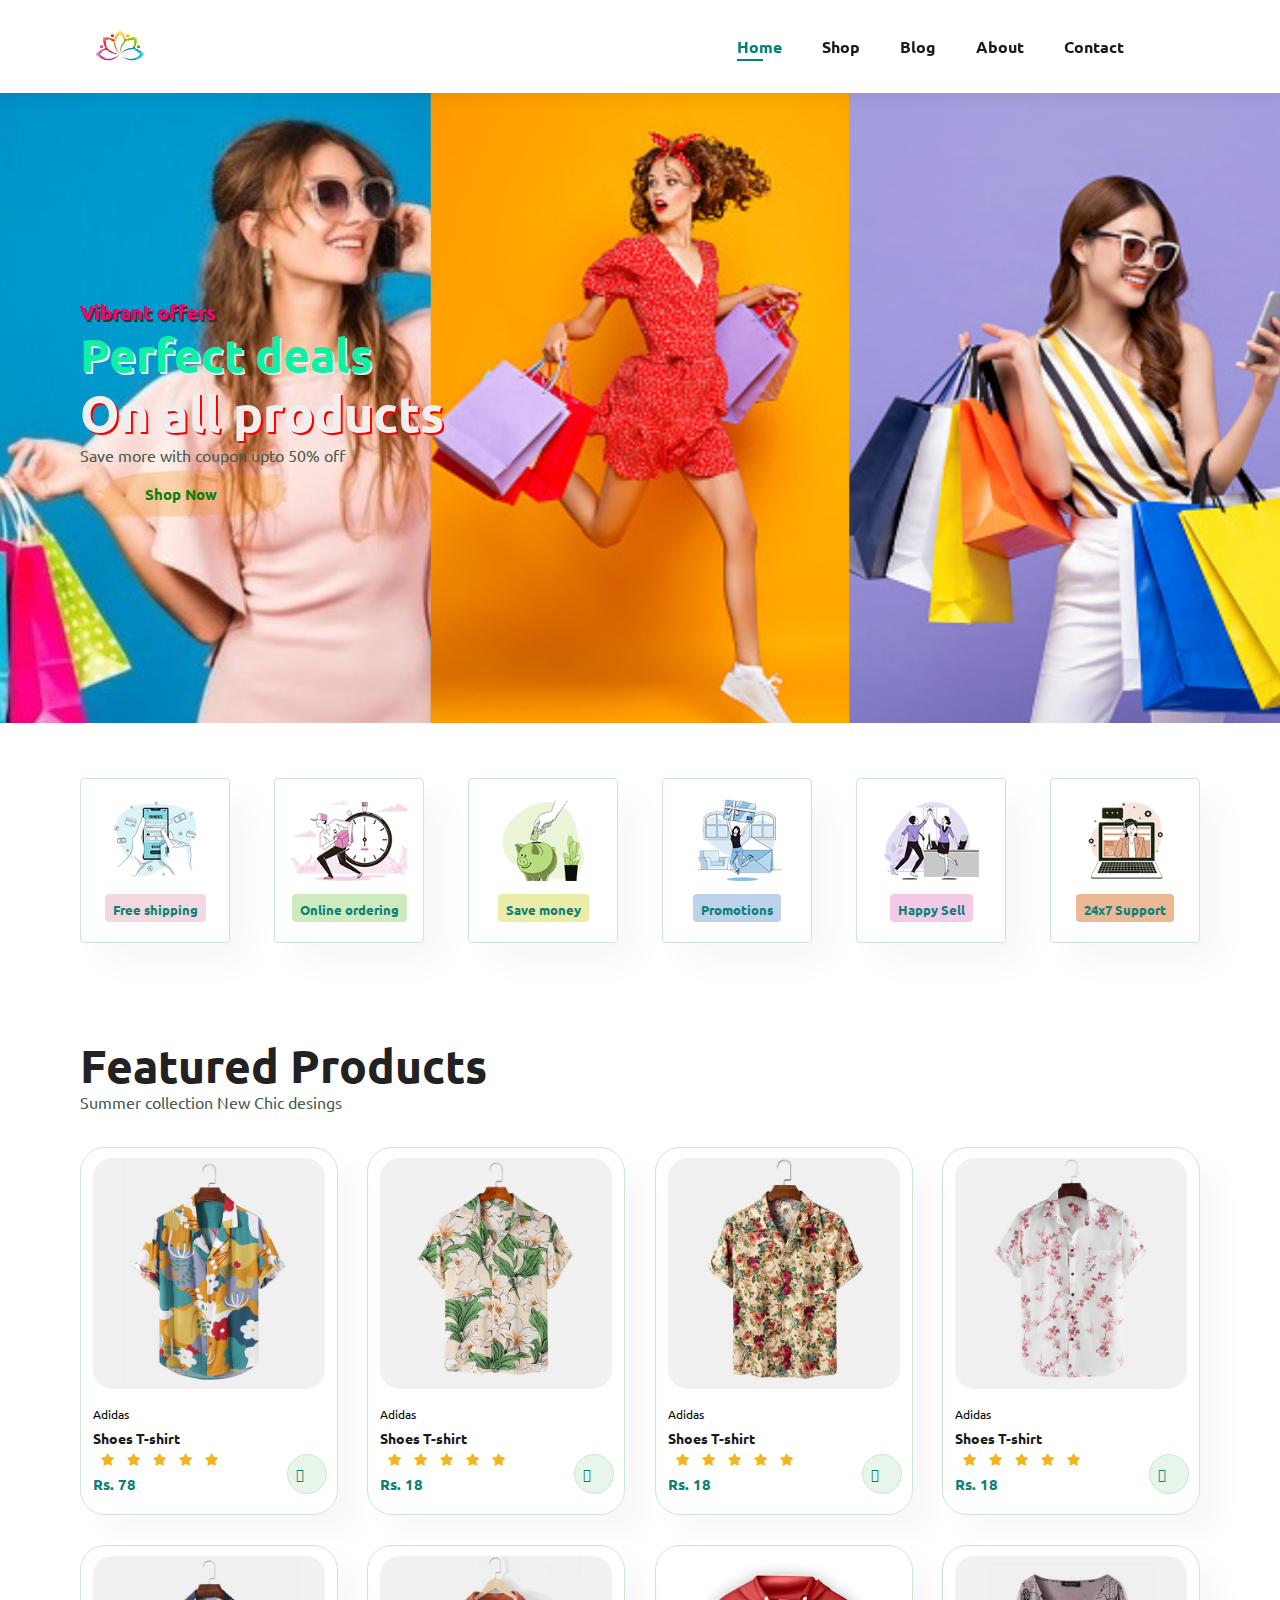
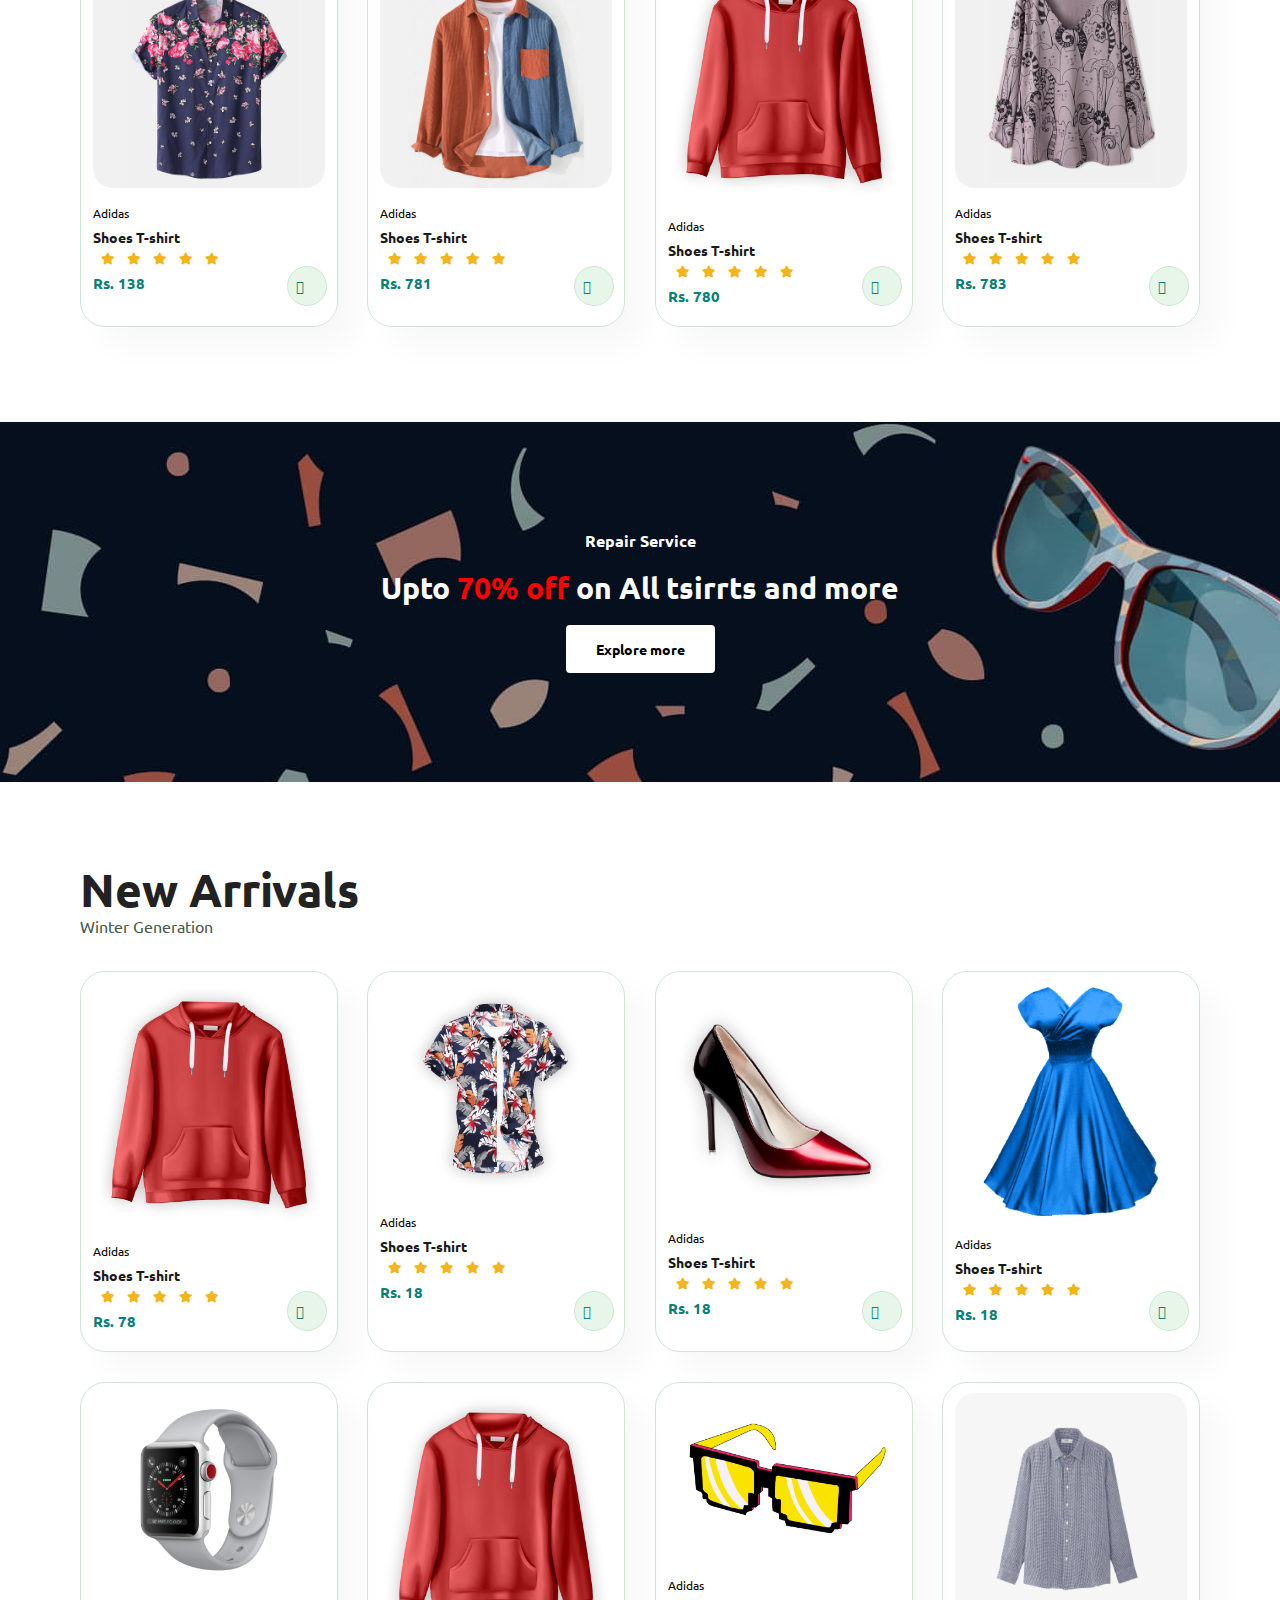
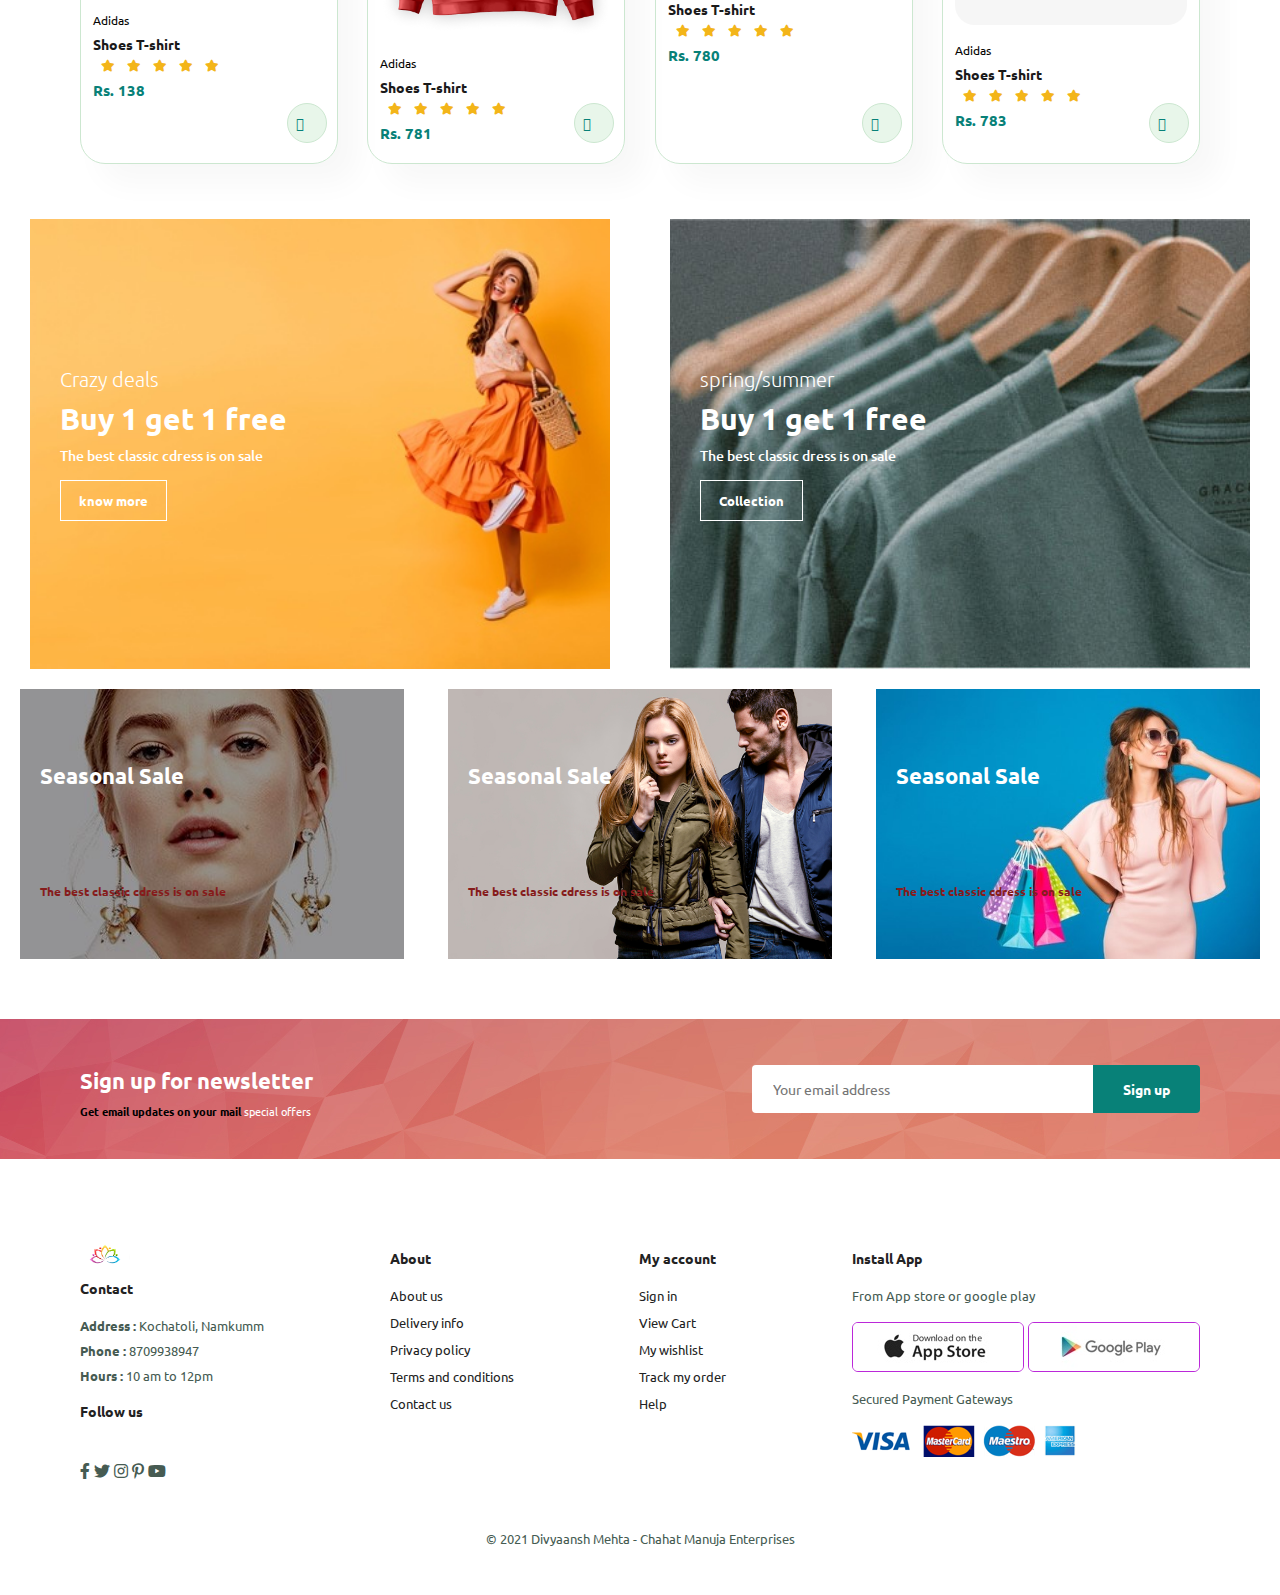
==== commit 95a9718b: "ojtchanges" ====
--- a/index.html
+++ b/index.html
@@ -16,6 +16,7 @@
         <a href="#"><img src = "logo.png" class="logo"></a>
             <div>        
                 <ul id = "navbar" >
+                    
                     <li><a class ="active" href ="index.html">Home</a></li>
                     <li><a href ="shop.html ">Shop</a></li>
                     <li><a href ="blog.html ">Blog</a></li>
@@ -32,10 +33,11 @@
     </section>
 
     <section id = "hero">
-        <h4> Trade- in Offer</h4>
-        <h2> Supervaue deals</h2>
-        <h1> On all producsts</h1>
-        <p> Save more owith couposn upto 50% off</p>
+        
+        <h4> Vibrant offers</h4>
+        <h2> Perfect deals</h2>
+        <h1> On all products</h1>
+        <p> Save more with coupon upto 50% off</p>
         <button>Shop Now</button> 
     </section>
 
--- a/cssfile.css
+++ b/cssfile.css
@@ -96,6 +96,9 @@
   display: none;
   align-items: center;
 }
+#close{
+  display: none;
+}
 
 #navbar li {
   list-style: none;
@@ -130,8 +133,8 @@
 
 /* Home page */
 #hero {
-  background-image: url("img/hero4.png");
-  height: 90vh;
+  background-image: url("22.png");
+  height: 70vh;
   width: 100%;
   background-size: cover;
   background-position: top 25% right 0%;
@@ -143,10 +146,19 @@
 }
 
 #hero h4 {
-  padding-bottom: 15px;
+  padding-bottom: 1px;
+  color: #f20674;
+  text-shadow: 2px 2px #3b2e2e;
+  
 }
 #hero h1 {
-  color: #088178;
+  color: #efefef;
+  text-shadow: 2px 2px #ff0000;
+}
+#hero h2{
+  color: rgb(17, 239, 165);
+  text-shadow: 2px 2px #ecebeb;
+  
 }
 
 #hero button {
@@ -537,7 +549,7 @@
   width: 40%;
   margin-right: 50px;
 }
-#prodetails .small-img-group {
+.small-img-group {
   display: flex;
   justify-content: space-between;
 }
@@ -558,7 +570,7 @@
   padding: 40px 0 20px 0;
 }
 #prodetails .single-pro-details h2 {
-  font-size: 20px;
+  font-size: 26px;
 }
 #prodetails .single-pro-details select {
   display: block;
@@ -713,8 +725,8 @@
   padding-right: 22px;
 }
 #contact-details .details p {
-  margin: 0;
-  font-size: 14px;
+  margin-right: 0;
+  font-size: 25px;
 }
 #contact-details .map {
   width: 55%;
@@ -754,17 +766,19 @@
   padding-bottom: 25px;
   display: flex;
   align-items: flex-start;
+  justify-content: space-evenly;
 }
 #form-details .people div img {
-  width: 65px;
-  height: 65px;
+  width: 100px;
+  height: 100px;
   object-fit: cover;
-  margin-right: 15px;
+  margin-right: 25px;
+  border-radius: 50%;
 }
 
 #form-details .people div p {
   margin: 0;
-  font-size: 14px;
+  font-size: 18px;
   line-height: 25px;
 }
 
@@ -775,10 +789,112 @@
   color: black;
 }
 
+/*CART PAGE*/
+
+#cart{
+  overflow-x: auto;
+}
+#cart table{
+  width: 100%;
+  border-collapse: collapse;
+  table-layout: fixed;
+  white-space: nowrap;
+}
+#cart  table img{
+width:70px;
+}
+#cart table td:nth-child(1){
+  width: 100px;
+  text-align: centerl;
+}
+#cart table td:nth-child(2){
+  width: 150px;
+  text-align: centerl;
+}
+#cart table td:nth-child(3){
+  width: 250px;
+  text-align: centerl;
+}
+#cart table td:nth-child(4),
+#cart table td:nth-child(5),
+#cart table td:nth-child(6){
+  width: 150px;
+  text-align: centerl;
+}
+#cart table td:nth-child(5) input{
+  width: 70px;
+  padding: 10px 5px 10px 15px;
+}
+#cart table thead{
+  border : 1px solid #e2e9e1;
+  border-left: none;
+  border-right: none;
+}
+#cart table thead td{
+  font-weight: 700;
+  text-transform: uppercase;
+  font-size: 13px;
+  padding: 18px 0;
+}
+#cart table tbody tr td{
+  padding-top: 15px;
+}
+
+#cart table tbody td{
+  font-size: 13px;
+}
+
+#cart-add{
+  display: flex;
+  flex-wrap: wrap;
+  justify-content: space-between;
+}
+#coupon{
+  width: 50%;
+  margin-bottom: 30px;
+}
+#coupon h3,
+#subtotal h3{
+  padding-bottom: 15px;
+}
+#coupon input{
+  padding: 10px 20px;
+  outline: none;
+  width: 60%;
+  margin-right: 10px;
+  border: 1px solid #e2e9e1; 
+}
+
+#coupon button,
+#subtotal button{
+  background-color: #088178;
+  color:white;
+  padding: 12px 20px;
+}
+
+#subtotal{
+  width: 50%;
+  margin-bottom: 30px;
+  border: 1px solid #e2e9e1;
+  padding: 30px;
+}
+#subtotal table{
+  border-collapse: collapse;
+  width: 100%;
+  margin-bottom: 20px;
+}
+#subtotal table td{
+  width: 50%;
+  border: 1px solid #e2e9e1;
+  padding: 10px;
+  font-size: 13px;
+}
+
+
+
 /* Media Query */
 
 @media (max-width:799px) {
-
   .section-p1 {
     padding: 40px 40px;
   }
@@ -786,19 +902,20 @@
     display: flex;
     flex-direction: column;
     align-items: flex-start;
-    justify-content: flex-start;
+    justify-content: space-around;
     position: fixed;
     top: 0;
-    right: 0px;
+    right: -300px;
     height: 100vh;
     width: 300px;
     background-color: #e3e6f3;
-    box-shadow: 0 40px 60px rgba(0,0,0,0.1) ;
-    padding: 60px 0 0 10px;
+    box-shadow: 0 40px 60px rgba(0, 0, 0, 0.1) ;
+    padding: 80px 0 0 10px;
    
   }
   #navbar li{
-    margin-bottom: 25px;
+    margin-top: 50px;
+    margin-bottom: 0px;
   }
   #mobile{
     display: flex;
@@ -815,11 +932,15 @@
 
   #close{
     display: initial;
-    position: absolute;
-    top:30px;
-    left:30px;
-    color: #222;
+    position:absolute;
+    top: 30px;
+    left: 30px;
+    margin-left: 20px;
+    margin-bottom: 10px;
+    padding-bottom: 10px;
+    color: rgb(40, 21, 21);
     font-size: 24px;
+
   }
   #lg-bag{
     display: none;
@@ -839,7 +960,7 @@
     justify-content: center;
   }
   #product1 .pro {
-    margin: 15px 15px;
+    margin: 15px ;
   }
   #banner {
     height: 20vh;
@@ -869,19 +990,26 @@
 }
 
 @media (max-width: 477px) {
+  .section-p1{
+    padding: 20px;
+  }
+  #header{
+    padding: 10px 30px;
+  }
   #navbar {
     padding: 10px 30px;
-  }
   
+  }
+   
   #hero {
     padding: 0 20px;
     background-position: 55%;
   }
   h2 {
-    font-size: 32px;
+    font-size: 35px;
   }
   h1 {
-    font-size: 35px;
+    font-size: 38px;
   }
   .section-p1 {
     padding: 20px;
@@ -897,7 +1025,7 @@
     width: 100%;
   }
   #banner {
-    height: 30vh;
+    height: 40vh;
   }
   #sm-banner .banner-box {
     height: 40vh;
@@ -961,7 +1089,7 @@
     margin-bottom: 20px;
   }
   #about-head div {
-    padding-left: 0px;
+    padding-left: 0px; 
   }
   #about-app .video {
     width: 100%;
@@ -988,4 +1116,19 @@
     width: 100%;
     margin-bottom: 30px;
   }
-}
+
+
+  /*Cart page*/
+  #cart-add{
+    display: flex;
+    flex-direction: column;
+  }
+  #coupon{
+    width: 100%;
+    margin-bottom: 30px;
+  }
+  #subtotal{
+    width: 100%;
+    padding: 20px;
+  }
+}
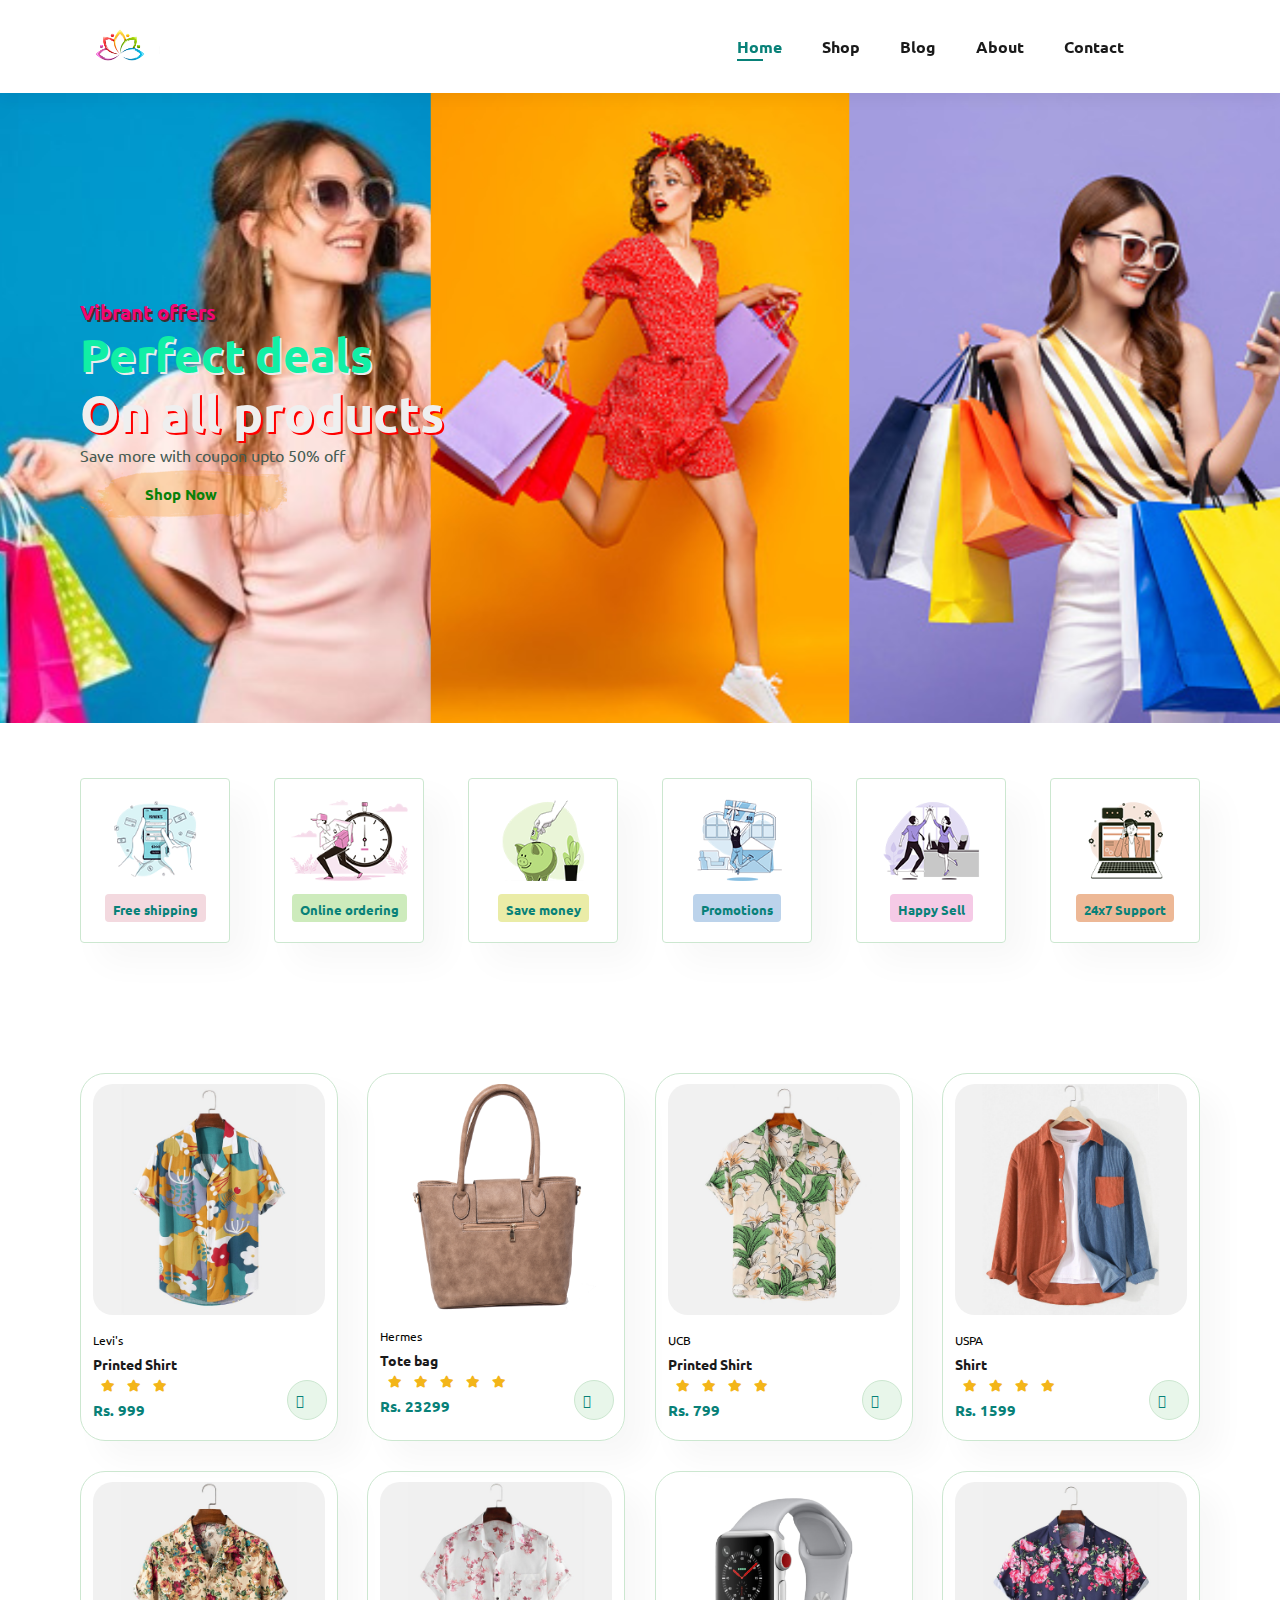
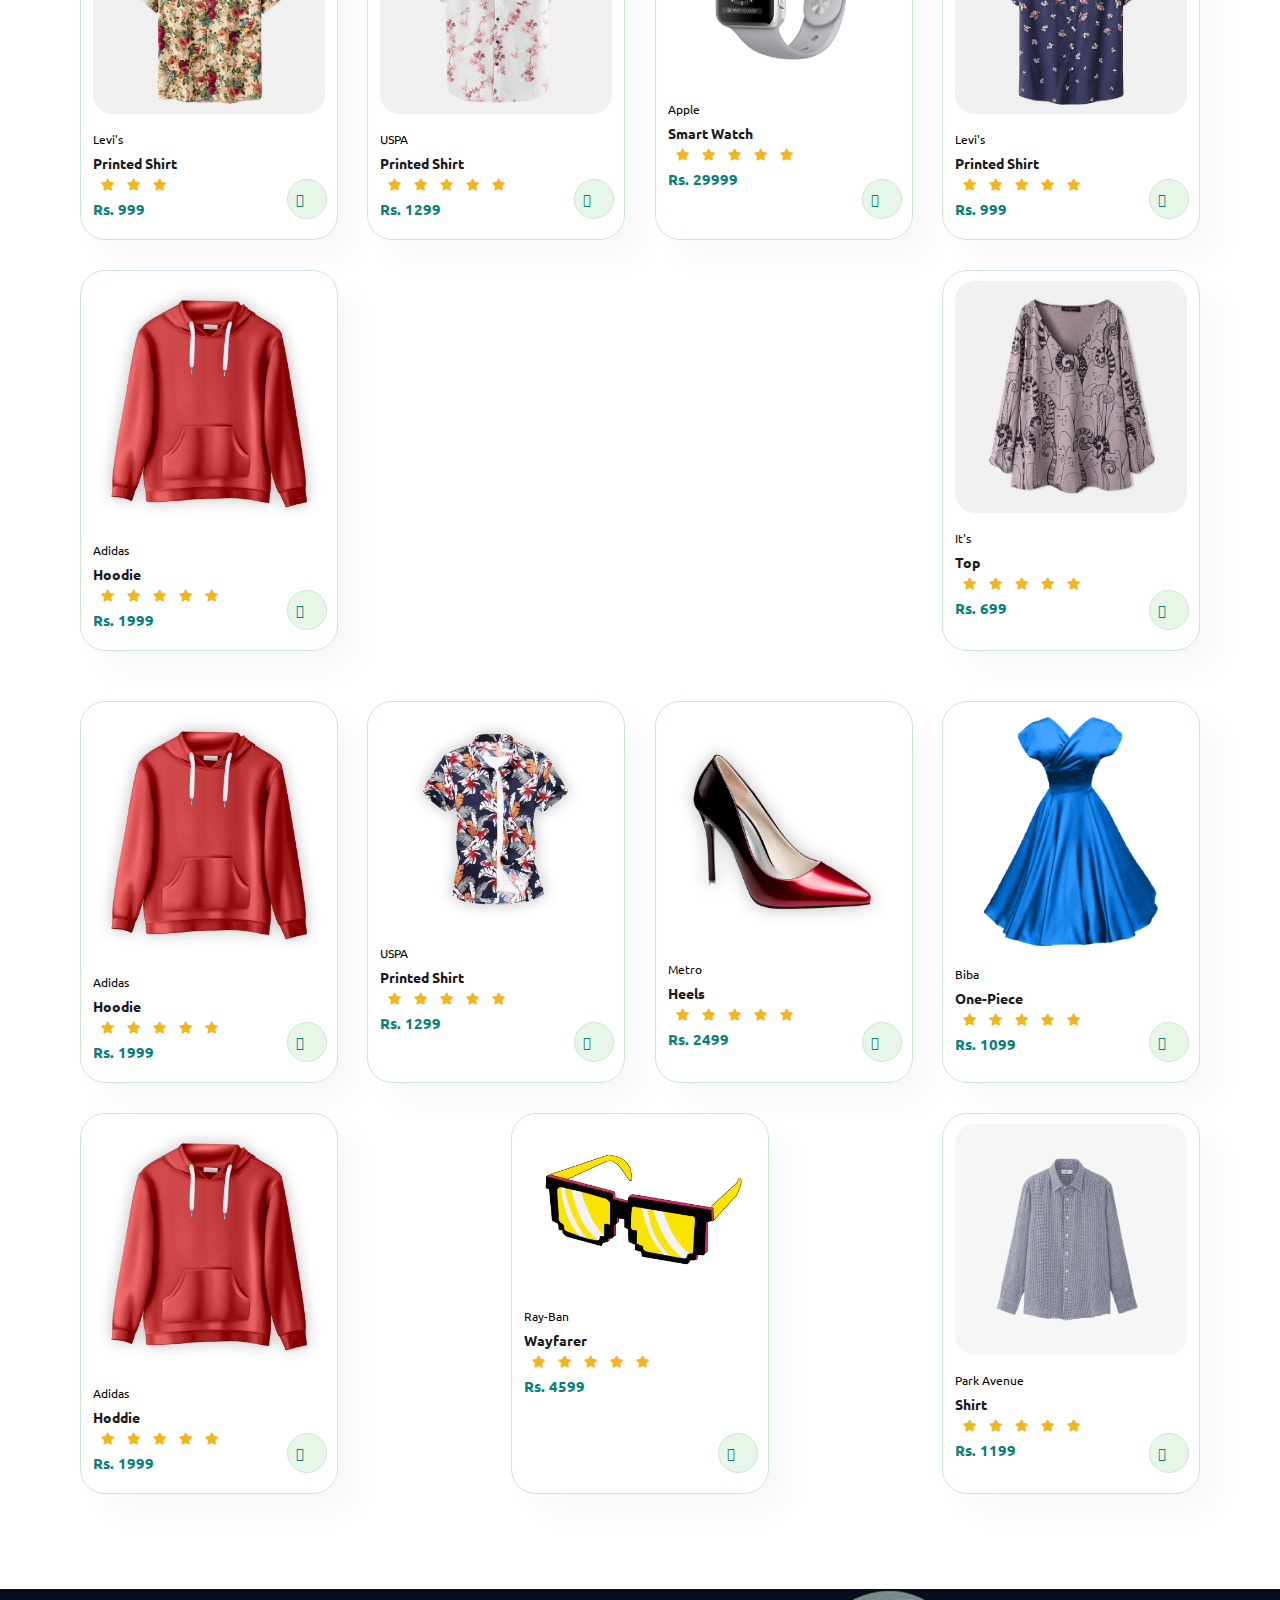
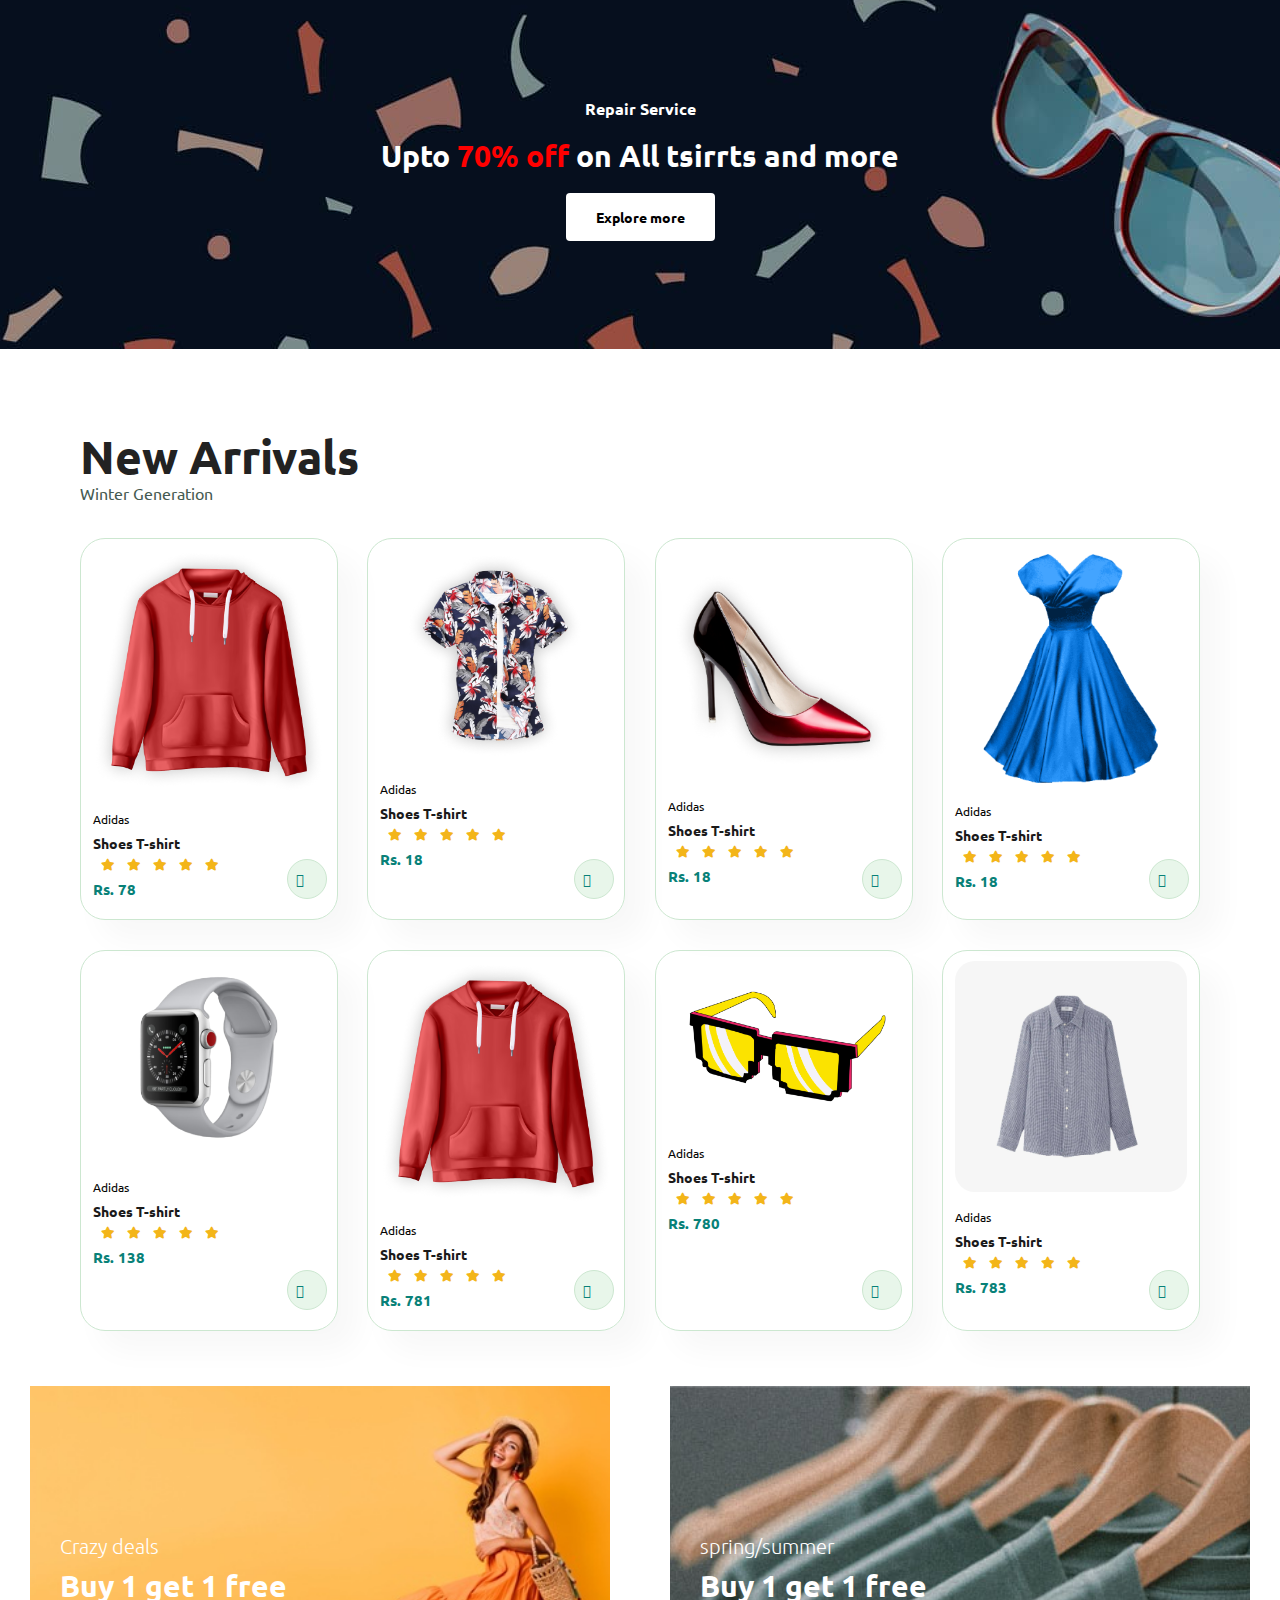
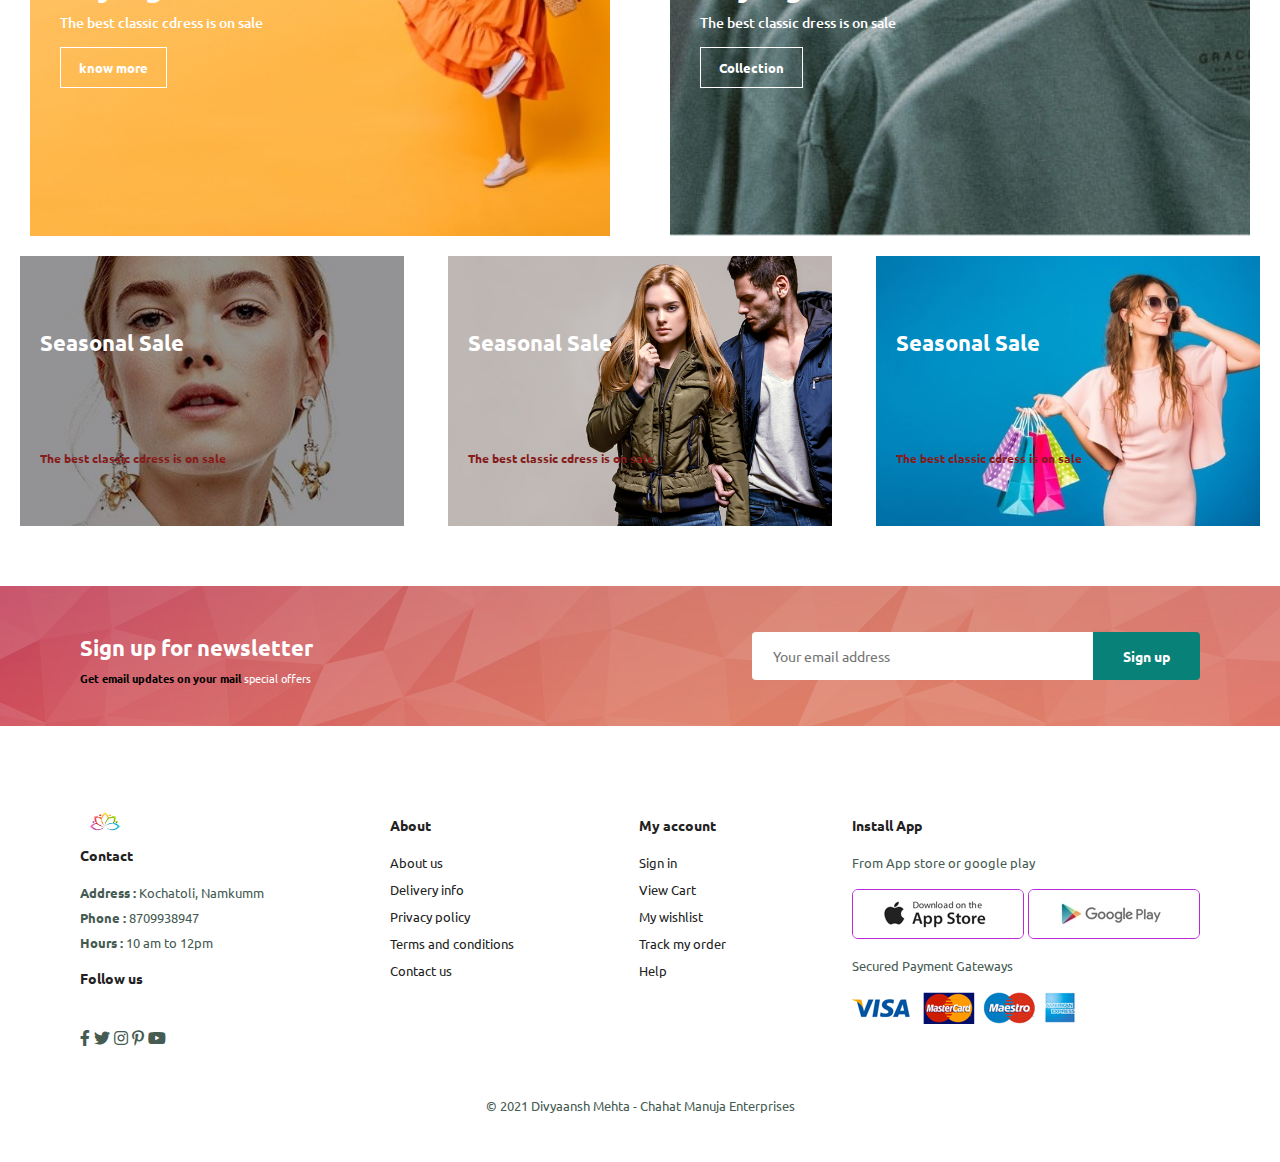
==== commit 689c85eb: "ojtfinal" ====
--- a/index.html
+++ b/index.html
@@ -4,7 +4,7 @@
     <meta charset="UTF-8">
     <meta http-equiv="X-UA-Compatible" content="IE=edge">
     <meta name="viewport" content="width=, initial-scale=1.0">
-    <title>Document</title>
+    <title>Manpasad Stores</title>
     <link rel="stylesheet" href="cssfile.css">
     <link rel="stylesheet" href="stylemedia.css">
     <link rel="stylesheet" href="https://pro.fontawesome.com/releases/v5.10.0/css/all.css"/>
@@ -13,7 +13,7 @@
 <body>
     
     <section id = "header">
-        <a href="#"><img src = "logo.png" class="logo"></a>
+        <a href="index.html"><img src = "logo.png" class="logo"></a>
             <div>        
                 <ul id = "navbar" >
                     
@@ -69,59 +69,86 @@
     </section>
 
     <section id = "product1" class = "section-p1">
-        <h2> Featured Products</h2>
-        <p> Summer collection New Chic desings</p>
         <div class="pro-container">
-            <div class="pro">
+            <div class="pro" onclick = "window.location.href='sproductdetails.html';">
                 <img src="img/products/f1.jpg">
                 <div class="des">
-                    <span> Adidas </span>
-                    <h5> Shoes T-shirt </h5>
-                    <div class="star">
-                        <i class = "fas fa-star"></i>
-                        <i class = "fas fa-star"></i>
-                        <i class = "fas fa-star"></i>
-                        <i class = "fas fa-star"></i>
-                        <i class = "fas fa-star"></i>
-                    </div>
-                    <h4> Rs. 78 </h4>
-                </div>
-                <a href="#"> <i class ="fal fa-shopping-cart cart"></i></a>
-            </div>
-
+                    <span> Levi's </span>
+                    <h5> Printed Shirt </h5>
+                    <div class="star">
+                        <i class = "fas fa-star"></i>
+                        <i class = "fas fa-star"></i>
+                      
+                        <i class = "fas fa-star"></i>
+                    </div>
+                    <h4> Rs. 999 </h4>
+                </div>
+                <a href="#"> <i class ="fal fa-shopping-cart cart"></i></a>
+            </div>
+
+            <div class="pro">
+                <img src="images/product-7.png">
+                <div class="des">
+                    <span> Hermes </span>
+                    <h5> Tote bag </h5>
+                    <div class="star">
+                        <i class = "fas fa-star"></i>
+                        <i class = "fas fa-star"></i>
+                        <i class = "fas fa-star"></i>
+                        <i class = "fas fa-star"></i>
+                        <i class = "fas fa-star"></i>
+                    </div>
+                    <h4> Rs. 23299 </h4>
+                </div>
+                <a href="#"> <i class ="fal fa-shopping-cart cart"></i></a>
+            </div>
             
 
             <div class="pro">
                 <img src="img/products/f2.jpg">
                 <div class="des">
-                    <span> Adidas </span>
-                    <h5> Shoes T-shirt </h5>
-                    <div class="star">
-                        <i class = "fas fa-star"></i>
-                        <i class = "fas fa-star"></i>
-                        <i class = "fas fa-star"></i>
-                        <i class = "fas fa-star"></i>
-                        <i class = "fas fa-star"></i>
-                    </div>
-                    <h4> Rs. 18 </h4>
-                </div>
-                <a href="#"> <i class ="fal fa-shopping-cart cart"></i></a>
-            </div>
-
+                    <span> UCB </span>
+                    <h5> Printed Shirt </h5>
+                    <div class="star">
+                        <i class = "fas fa-star"></i>
+                        <i class = "fas fa-star"></i>
+                        <i class = "fas fa-star"></i>
+                        <i class = "fas fa-star"></i>
+                       
+                    </div>
+                    <h4> Rs. 799 </h4>
+                </div>
+                <a href="#"> <i class ="fal fa-shopping-cart cart"></i></a>
+            </div>
+
+            <div class="pro">
+                <img src="img/products/f6.jpg">
+                <div class="des">
+                    <span> USPA </span>
+                    <h5> Shirt </h5>
+                    <div class="star">
+                        <i class = "fas fa-star"></i>
+                        <i class = "fas fa-star"></i>
+                        <i class = "fas fa-star"></i>
+                        <i class = "fas fa-star"></i>
+                    </div>
+                    <h4> Rs. 1599 </h4>
+                </div>
+                <a href="#"> <i class ="fal fa-shopping-cart cart"></i></a>
+            </div>
 
             <div class="pro">
                 <img src="img/products/f3.jpg">
                 <div class="des">
-                    <span> Adidas </span>
-                    <h5> Shoes T-shirt </h5>
-                    <div class="star">
-                        <i class = "fas fa-star"></i>
-                        <i class = "fas fa-star"></i>
-                        <i class = "fas fa-star"></i>
-                        <i class = "fas fa-star"></i>
-                        <i class = "fas fa-star"></i>
-                    </div>
-                    <h4> Rs. 18 </h4>
+                    <span> Levi's </span>
+                    <h5> Printed Shirt </h5>
+                    <div class="star">
+                        <i class = "fas fa-star"></i>
+                        
+                        <i class = "fas fa-star"></i>
+                        <i class = "fas fa-star"></i>
+                    </div>
+                    <h4> Rs. 999 </h4>
                 </div>
                 <a href="#"> <i class ="fal fa-shopping-cart cart"></i></a>
             </div>
@@ -130,58 +157,58 @@
             <div class="pro">
                 <img src="img/products/f4.jpg">
                 <div class="des">
-                    <span> Adidas </span>
-                    <h5> Shoes T-shirt </h5>
-                    <div class="star">
-                        <i class = "fas fa-star"></i>
-                        <i class = "fas fa-star"></i>
-                        <i class = "fas fa-star"></i>
-                        <i class = "fas fa-star"></i>
-                        <i class = "fas fa-star"></i>
-                    </div>
-                    <h4> Rs. 18 </h4>
-                </div>
-                <a href="#"> <i class ="fal fa-shopping-cart cart"></i></a>
-            </div>
-
-
+                    <span> USPA </span>
+                    <h5> Printed Shirt </h5>
+                    <div class="star">
+                        <i class = "fas fa-star"></i>
+                        <i class = "fas fa-star"></i>
+                        <i class = "fas fa-star"></i>
+                        <i class = "fas fa-star"></i>
+                        <i class = "fas fa-star"></i>
+                    </div>
+                    <h4> Rs. 1299 </h4>
+                </div>
+                <a href="#"> <i class ="fal fa-shopping-cart cart"></i></a>
+            </div>
+
+            <div class="pro">
+                <img src="images/product-3.png">
+                <div class="des">
+                    <span> Apple </span>
+                    <h5> Smart Watch </h5>
+                    <div class="star">
+                        <i class = "fas fa-star"></i>
+                        <i class = "fas fa-star"></i>
+                        <i class = "fas fa-star"></i>
+                        <i class = "fas fa-star"></i>
+                        <i class = "fas fa-star"></i>
+                    </div>
+                    <h4> Rs. 29999 </h4>
+                </div>
+                <a href="#"> <i class ="fal fa-shopping-cart cart"></i></a>
+            </div>
 
             <div class="pro">
                 <img src="img/products/f5.jpg">
                 <div class="des">
-                    <span> Adidas </span>
-                    <h5> Shoes T-shirt </h5>
-                    <div class="star">
-                        <i class = "fas fa-star"></i>
-                        <i class = "fas fa-star"></i>
-                        <i class = "fas fa-star"></i>
-                        <i class = "fas fa-star"></i>
-                        <i class = "fas fa-star"></i>
-                    </div>
-                    <h4> Rs. 138 </h4>
-                </div>
-                <a href="#"> <i class ="fal fa-shopping-cart cart"></i></a>
-            </div>
-
-
-
-
-            <div class="pro">
-                <img src="img/products/f6.jpg">
-                <div class="des">
-                    <span> Adidas </span>
-                    <h5> Shoes T-shirt </h5>
-                    <div class="star">
-                        <i class = "fas fa-star"></i>
-                        <i class = "fas fa-star"></i>
-                        <i class = "fas fa-star"></i>
-                        <i class = "fas fa-star"></i>
-                        <i class = "fas fa-star"></i>
-                    </div>
-                    <h4> Rs. 781 </h4>
-                </div>
-                <a href="#"> <i class ="fal fa-shopping-cart cart"></i></a>
-            </div>
+                    <span> Levi's </span>
+                    <h5> Printed Shirt </h5>
+                    <div class="star">
+                        <i class = "fas fa-star"></i>
+                        <i class = "fas fa-star"></i>
+                        <i class = "fas fa-star"></i>
+                        <i class = "fas fa-star"></i>
+                        <i class = "fas fa-star"></i>
+                    </div>
+                    <h4> Rs. 999 </h4>
+                </div>
+                <a href="#"> <i class ="fal fa-shopping-cart cart"></i></a>
+            </div>
+
+
+
+
+            
 
 
 
@@ -190,15 +217,15 @@
                 <img src="images/product-1.png">
                 <div class="des">
                     <span> Adidas </span>
-                    <h5> Shoes T-shirt </h5>
-                    <div class="star">
-                        <i class = "fas fa-star"></i>
-                        <i class = "fas fa-star"></i>
-                        <i class = "fas fa-star"></i>
-                        <i class = "fas fa-star"></i>
-                        <i class = "fas fa-star"></i>
-                    </div>
-                    <h4> Rs. 780 </h4>
+                    <h5> Hoodie </h5>
+                    <div class="star">
+                        <i class = "fas fa-star"></i>
+                        <i class = "fas fa-star"></i>
+                        <i class = "fas fa-star"></i>
+                        <i class = "fas fa-star"></i>
+                        <i class = "fas fa-star"></i>
+                    </div>
+                    <h4> Rs. 1999 </h4>
                 </div>
                 <a href="#"> <i class ="fal fa-shopping-cart cart"></i></a>
             </div>
@@ -207,18 +234,152 @@
             <div class="pro">
                 <img src="img/products/f8.jpg">
                 <div class="des">
-                    <span> Adidas </span>
-                    <h5> Shoes T-shirt </h5>
-                    <div class="star">
-                        <i class = "fas fa-star"></i>
-                        <i class = "fas fa-star"></i>
-                        <i class = "fas fa-star"></i>
-                        <i class = "fas fa-star"></i>
-                        <i class = "fas fa-star"></i>
-                    </div>
-                    <h4> Rs. 783 </h4>
-                </div>
-                <a href="#"> <i class ="fal fa-shopping-cart cart"></i></a>
+                    <span> It's </span>
+                    <h5> Top </h5>
+                    <div class="star">
+                        <i class = "fas fa-star"></i>
+                        <i class = "fas fa-star"></i>
+                        <i class = "fas fa-star"></i>
+                        <i class = "fas fa-star"></i>
+                        <i class = "fas fa-star"></i>
+                    </div>
+                    <h4> Rs. 699 </h4>
+                </div>
+                <a href="#"> <i class ="fal fa-shopping-cart cart"></i></a>
+            </div>
+ 
+        <div class="pro-container">
+            <div class="pro">
+                <img src="images/product-1.png">
+                <div class="des">
+                    <span> Adidas </span>
+                    <h5> Hoodie </h5>
+                    <div class="star">
+                        <i class = "fas fa-star"></i>
+                        <i class = "fas fa-star"></i>
+                        <i class = "fas fa-star"></i>
+                        <i class = "fas fa-star"></i>
+                        <i class = "fas fa-star"></i>
+                    </div>
+                    <h4> Rs. 1999 </h4>
+                </div>
+                <a href="#"> <i class ="fal fa-shopping-cart cart"></i></a>
+            </div>
+
+            <div class="pro">
+                <img src="images/product-5.png">
+                <div class="des">
+                    <span> USPA </span>
+                    <h5> Printed Shirt </h5>
+                    <div class="star">
+                        <i class = "fas fa-star"></i>
+                        <i class = "fas fa-star"></i>
+                        <i class = "fas fa-star"></i>
+                        <i class = "fas fa-star"></i>
+                        <i class = "fas fa-star"></i>
+                    </div>
+                    <h4> Rs. 1299 </h4>
+                </div>
+                <a href="#"> <i class ="fal fa-shopping-cart cart"></i></a>
+            </div>
+
+
+            <div class="pro">
+                <img src="images/product-9.png">
+                <div class="des">
+                    <span> Metro </span>
+                    <h5> Heels </h5>
+                    <div class="star">
+                        <i class = "fas fa-star"></i>
+                        <i class = "fas fa-star"></i>
+                        <i class = "fas fa-star"></i>
+                        <i class = "fas fa-star"></i>
+                        <i class = "fas fa-star"></i>
+                    </div>
+                    <h4> Rs. 2499 </h4>
+                </div>
+                <a href="#"> <i class ="fal fa-shopping-cart cart"></i></a>
+            </div>
+
+
+
+            <div class="pro">
+                <img src="images/product-2.png">
+                <div class="des">
+                    <span> Biba </span>
+                    <h5> One-Piece </h5>
+                    <div class="star">
+                        <i class = "fas fa-star"></i>
+                        <i class = "fas fa-star"></i>
+                        <i class = "fas fa-star"></i>
+                        <i class = "fas fa-star"></i>
+                        <i class = "fas fa-star"></i>
+                    </div>
+                    <h4> Rs. 1099 </h4>
+                </div>
+                <a href="#"> <i class ="fal fa-shopping-cart cart"></i></a>
+            </div>
+
+
+
+            
+
+
+
+
+            <div class="pro">
+                <img src="images/product-1.png">
+                <div class="des">
+                    <span> Adidas </span>
+                    <h5> Hoddie </h5>
+                    <div class="star">
+                        <i class = "fas fa-star"></i>
+                        <i class = "fas fa-star"></i>
+                        <i class = "fas fa-star"></i>
+                        <i class = "fas fa-star"></i>
+                        <i class = "fas fa-star"></i>
+                    </div>
+                    <h4> Rs. 1999 </h4>
+                </div>
+                <a href="#"> <i class ="fal fa-shopping-cart cart"></i></a>
+            </div>
+
+
+
+
+            <div class="pro">
+                <img src="images/product-4.png">
+                <div class="des">
+                    <span> Ray-Ban </span>
+                    <h5> Wayfarer </h5>
+                    <div class="star">
+                        <i class = "fas fa-star"></i>
+                        <i class = "fas fa-star"></i>
+                        <i class = "fas fa-star"></i>
+                        <i class = "fas fa-star"></i>
+                        <i class = "fas fa-star"></i>
+                    </div>
+                    <h4> Rs. 4599 </h4>
+                </div>
+                <a href="#"> <i class ="fal fa-shopping-cart cart"></i></a>
+            </div>
+
+
+            <div class="pro">
+                <img src="img/products/n2.jpg">
+                <div class="des">
+                    <span> Park Avenue </span>
+                    <h5> Shirt </h5>
+                    <div class="star">
+                        <i class = "fas fa-star"></i>
+                        <i class = "fas fa-star"></i>
+                        <i class = "fas fa-star"></i>
+                        <i class = "fas fa-star"></i>
+                        <i class = "fas fa-star"></i>
+                    </div>
+                    <h4> Rs. 1199 </h4>
+                </div>
+                <a href="#"><i class ="fal fa-shopping-cart cart"></i></a>
             </div>
         </div>
 
